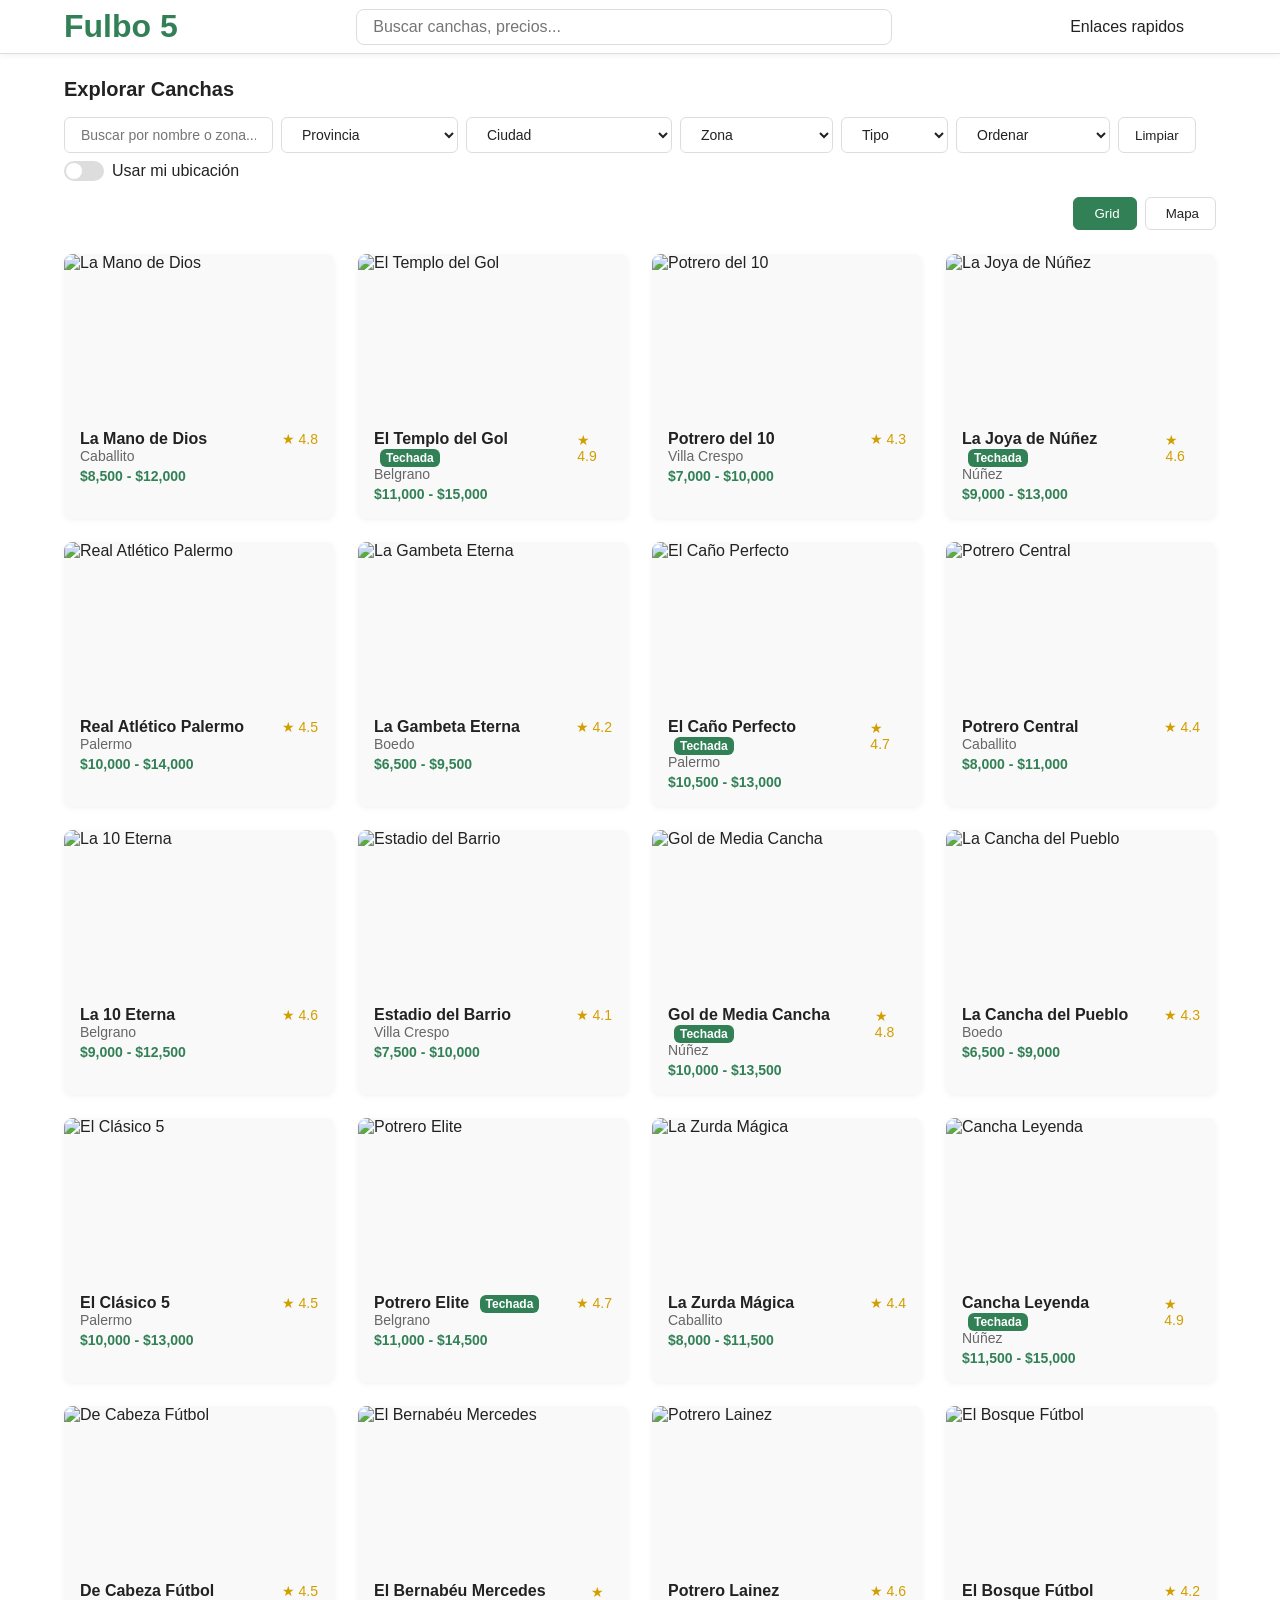
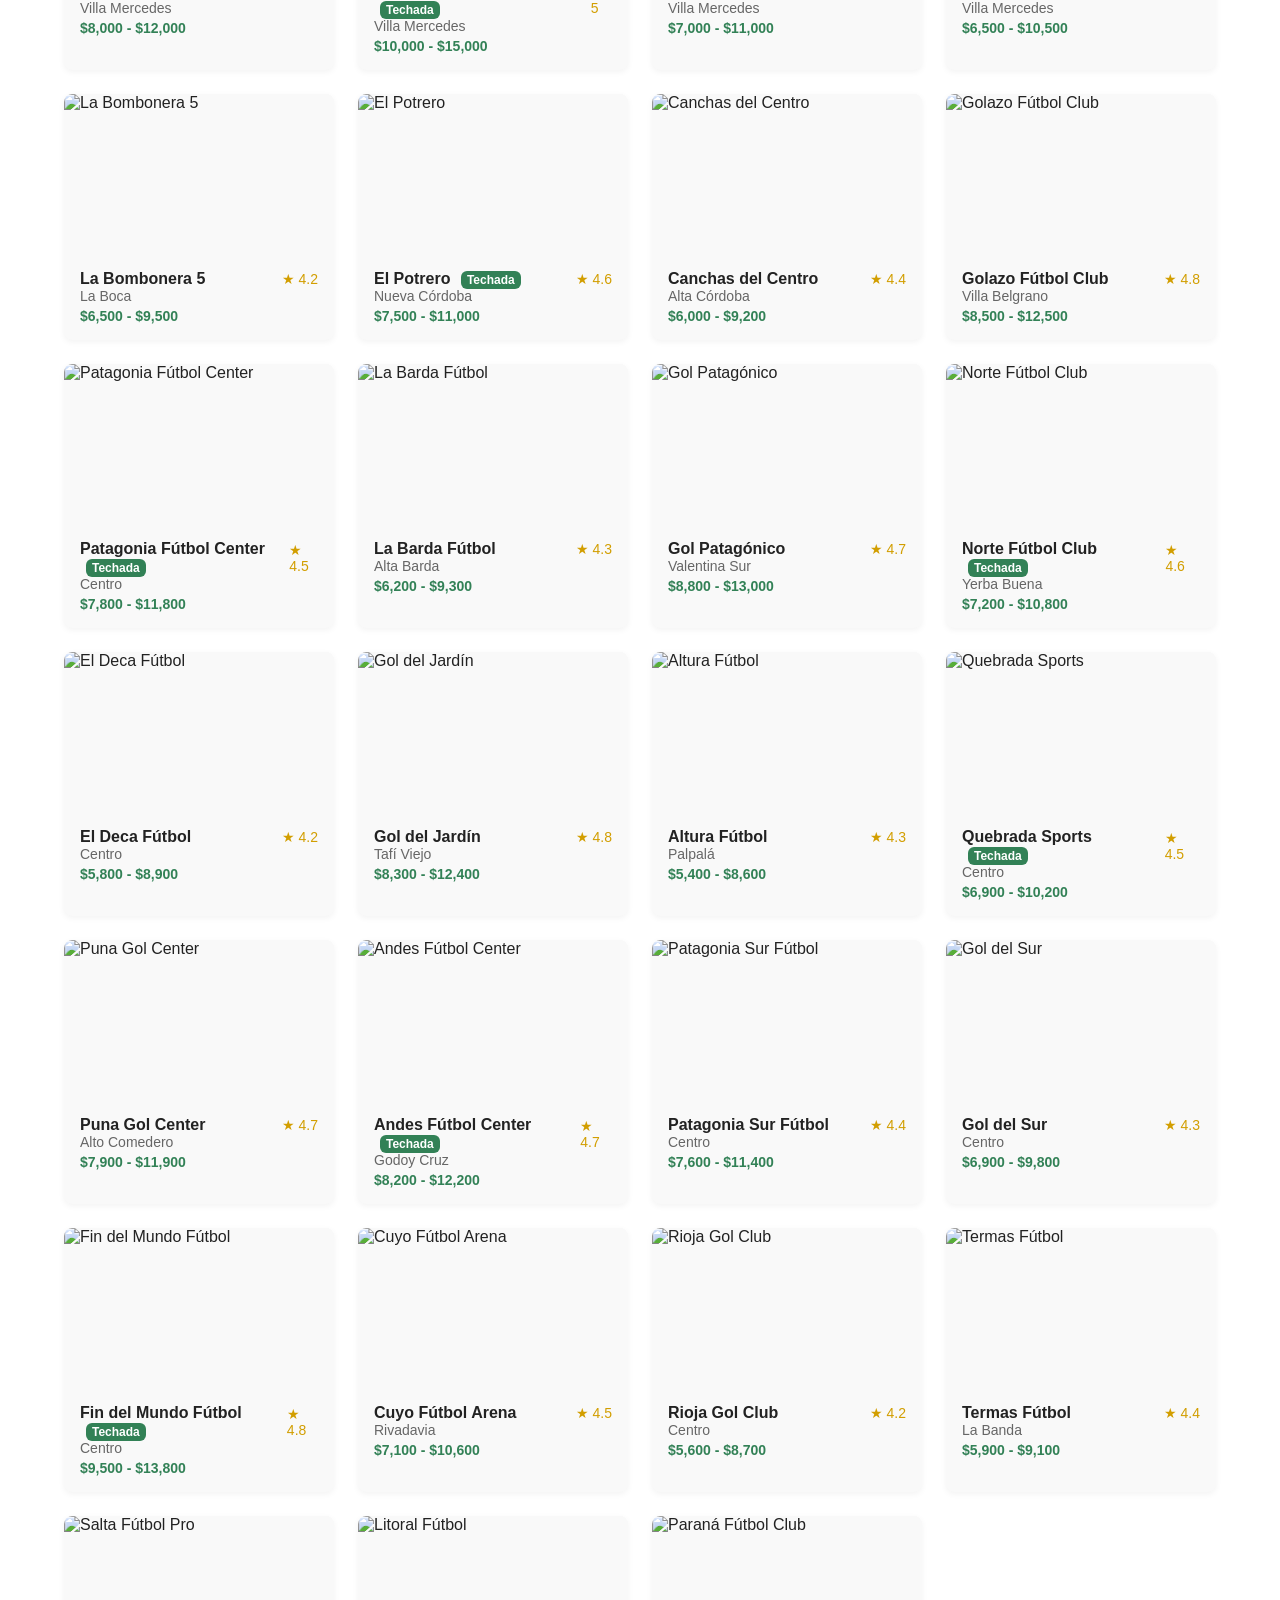
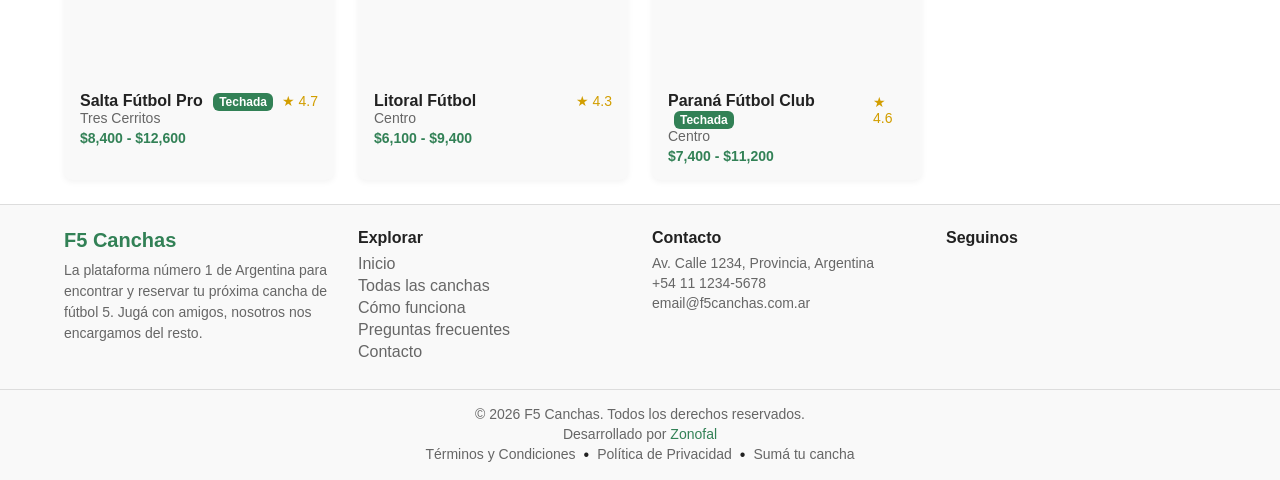
==== pages/all-fields-page.html @ e44f08dc "Add files via upload" ====
<!DOCTYPE html>
<html lang="en">
<head>
    <meta name="description" content="Fulbo 5 es un sitio dedicado a la organización de partidos de futbol 5, donde los usuarios pueden buscar canchas, reservar horarios y gestionar sus reservas de manera fácil y rápida.">
    <meta charset="UTF-8">
    <meta name="viewport" content="width=device-width, initial-scale=1.0">
    <title>Fulbo 5 - Todas las canchas</title>

    <link rel="stylesheet" href="../assets/styles/style.css">
    <link rel="stylesheet" href="../assets/styles/all-fields-page.css">

    <!-- favicon -->
    <link rel="apple-touch-icon" sizes="180x180" href="../assets/favicon/apple-touch-icon.png">
    <link rel="icon" type="image/png" sizes="32x32" href="../assets/favicon/favicon-32x32.png">
    <link rel="icon" type="image/png" sizes="16x16" href="../assets/favicon/favicon-16x16.png">
    <link rel="manifest" href="../assets/favicon/site.webmanifest"> 

    <!-- font awesome cdn link -->
    <link rel="stylesheet" href="https://cdnjs.cloudflare.com/ajax/libs/font-awesome/7.0.1/css/all.min.css" integrity="sha512-2SwdPD6INVrV/lHTZbO2nodKhrnDdJK9/kg2XD1r9uGqPo1cUbujc+IYdlYdEErWNu69gVcYgdxlmVmzTWnetw==" crossorigin="anonymous" referrerpolicy="no-referrer" />

<!-- Leaflet CSS -->
<link rel="stylesheet" href="https://unpkg.com/leaflet@1.9.4/dist/leaflet.css" />

<!-- Leaflet JS -->
<script src="https://unpkg.com/leaflet@1.9.4/dist/leaflet.js"></script>

<!-- Routing Machine CSS -->
<link rel="stylesheet" href="https://unpkg.com/leaflet-routing-machine@3.2.12/dist/leaflet-routing-machine.css" />

<!-- Routing Machine JS -->
<script src="https://unpkg.com/leaflet-routing-machine@3.2.12/dist/leaflet-routing-machine.js"></script>
</head>
<body>
  <header class="header">
    <div class="container">

        <!-- Logo -->
        <a href="../index.html" class="logo">
            <h1>Fulbo 5</h1>
        </a>

        <!-- Desktop Search -->
        <div class="search desktop-search">
            <input type="text" class="global-search" placeholder="Buscar canchas, precios...">
        </div>

        <!-- Desktop Nav -->
        <nav class="nav desktop-nav">
            <ul>

                <li class="dropdown">
                    <a href="#" class="quick-link">
                        Enlaces rapidos <i class="fas fa-chevron-down arrow"></i>
                    </a>

                    <ul class="dropdown-menu">
                        <li><a href="../index.html"> Inicio</a></li>
                        <li><a href="../pages/all-fields-page.html"> Todas las canchas</a></li>
                        <li><a href="#"> Ayuda y soporte</a></li>
                        <li><a href="#"> Términos y condiciones</a></li>
                        <li><a href="#"> Contacto</a></li>
                    </ul>
                </li>

                <li>
                    <button class="theme-toggle">
                        <i class="fas fa-moon"></i>
                    </button>
                </li>

            </ul>
        </nav>

        <!-- MOBILE  -->

        <!-- Mobile Controls -->
        <div class="controls mobile-only">
            <i class="fas fa-search" id="search-toggle"></i>

            <div class="menu-toggle" id="menu-toggle">
                <span></span>
                <span></span>
                <span></span>
            </div>
        </div>

        <!-- Mobile Search -->
        <div class="search mobile-search" id="mobile-search">
            <input type="text" class="global-search" placeholder="Buscar...">
        </div>

        <!-- Mobile Menu -->
        <nav class="mobile-nav" id="mobile-nav">
            <ul>
                <li><a href="../index.html">Inicio</a></li>
                <li><a href="../pages/all-fields-page.html">Todas las canchas</a></li>
                <li><a href="#">Ayuda y soporte</a></li>
                <li><a href="#">Términos y condiciones</a></li>
                <li><a href="#">Contacto</a></li>

                <li>
                    <button class="theme-toggle mobile-theme">
                        <i class="fas fa-moon"></i> Theme
                    </button>
                </li>
            </ul>
        </nav>

    </div>
</header>

<section class="fields-page">

    <div class="fields-page-header">
        <h3>Explorar Canchas</h3>

        <!-- SEARCH + FILTER -->
        <div class="fields-filters">

    <input type="text" id="search-input" class="global-search" placeholder="Buscar por nombre o zona...">

     <select id="filter-province">
       <option value="">Provincia</option>
     </select>

    <select id="filter-city">
        <option value="">Ciudad</option>
    </select>

    <select id="filter-zone">
        <option value="">Zona</option>
    </select>

    <select id="filter-type">
        <option value="">Tipo</option>
        <option value="techada">Techada</option>
        <option value="abierta">Abierta</option>
    </select>

    <!-- NEW SORT -->
    <select id="sort-by">
        <option value="">Ordenar</option>
        <option value="price-high">Precio ↑</option>
        <option value="price-low">Precio ↓</option>
        <option value="rating">Mejor valoradas</option>
    </select>

    <!-- CLEAR -->
    <button id="clear-filters" class="btn-clear">
        Limpiar
    </button>

    <div class="location-toggle">
    <label class="switch">
        <input type="checkbox" id="use-location-toggle">
        <span class="slider"></span>
    </label>
    <span>Usar mi ubicación</span>
     </div>
  </div>

   <div class="view-toggle">

    <button id="grid-view-btn" class="view-btn active">
        <i class="fas fa-th"></i> Grid
    </button>

    <button id="map-view-btn" class="view-btn">
        <i class="fas fa-map"></i> Mapa
    </button>

</div>
    </div>

    <!-- GRID -->
<div class="fields-page-list" id="fields-container"></div>

    <!-- MAP -->
<div id="map-container" class="map-container"></div>

<p id="no-results" class="no-results">
    No se encontraron canchas
</p>

</section>

<footer class="footer">

    <div class="footer-container">

        <!-- BRAND -->
        <div class="footer-brand">
            <a href="../index.html" class="footer-logo">F5 Canchas</a>

            <p>
                La plataforma número 1 de Argentina para encontrar y reservar tu próxima cancha de fútbol 5.
                Jugá con amigos, nosotros nos encargamos del resto.
            </p>
        </div>

        <!-- LINKS -->
        <div class="footer-links">
            <h4>Explorar</h4>
            <ul>
                <li><a href="../index.html">Inicio</a></li>
                <li><a href="#">Todas las canchas</a></li>
                <li><a href="#">Cómo funciona</a></li>
                <li><a href="#">Preguntas frecuentes</a></li>
                <li><a href="#">Contacto</a></li>
            </ul>
        </div>

        <!-- CONTACT -->
        <div class="footer-contact">
            <h4>Contacto</h4>
            <p>Av. Calle 1234, Provincia, Argentina</p>
            <p>+54 11 1234-5678</p>
            <p>email@f5canchas.com.ar</p>
        </div>

        <!-- SOCIALS -->
        <div class="footer-socials">
            <h4>Seguinos</h4>

            <div class="social-icons">
                <a href="https://www.instagram.com" target="_blank"><i class="fab fa-instagram"></i></a>
                <a href="https://www.facebook.com/" target="_blank"><i class="fab fa-facebook"></i></a>
                <a href="https://x.com/" target="_blank"><i class="fab fa-x-twitter"></i></a>
                <a href="https://web.whatsapp.com/" target="_blank"><i class="fab fa-whatsapp"></i></a>
            </div>
        </div>

    </div>

    <!-- BOTTOM -->
    <div class="footer-bottom">
    <p>© 2026 F5 Canchas. Todos los derechos reservados.</p>

    <p class="developer">
        Desarrollado por <a href="https://zonofal.com" target="_blank">Zonofal</a>
    </p>

    <div class="footer-legal">
        <a href="#">Términos y Condiciones</a>
        <span>•</span>
        <a href="#">Política de Privacidad</a>
        <span>•</span>
        <a href="#">Sumá tu cancha</a>
    </div>
</div>

</footer>

<script type="module" src="../assets/scripts/main.js"></script>
</body>
</html>
---- assets/styles/style.css ----
:root {
    --color-bg: hsl(0, 0%, 100%);
    --color-surface: hsl(0, 0%, 97.6%);
    --color-text: hsl(0, 0%, 13.3%);
    --color-text-muted: hsl(0, 0%, 40%);
    --color-text-buttons: hsl(0, 0%, 100%);
    --color-text-tags: hsl(0, 0%, 100%);

    --color-primary: hsl(147, 44.4%, 35.1%);
    --color-primary-hover: hsl(147, 44.4%, 25.1%);

    --color-border: hsl(0, 0%, 86.7%);
    --color-hover: hsl(147, 71.4%, 94.1%);

    --color-success: hsl(120, 61.2%, 40.2%);
    --color-error: hsl(354, 70.4%, 54.1%);
    --color-warning: hsl(45, 100%, 41.2%);

    --font-main: 'Segoe UI', sans-serif;

    --font-size-xs: 0.75rem;
    --font-size-sm: 0.875rem;
    --font-size-md: 1rem;
    --font-size-lg: 1.25rem;
    --font-size-xl: 1.5rem;
    --font-size-2xl: 1.875rem;
    --font-size-3xl: 2.25rem;

    --space-xs: 4px;
    --space-sm: 8px;
    --space-md: 16px;
    --space-lg: 24px;

    --border-radius-sm: 6px;
    --border-radius-md: 8px;
    --border-radius-lg: 12px;

    --shadow-sm: 0 2px 6px rgba(0,0,0,0.05);
    --shadow-md: 0 4px 10px rgba(0,0,0,0.08);
    --shadow-lg: 0 8px 20px rgba(0,0,0,0.12);

    --transition-fast: 0.2s ease;
    --transition: 0.3s ease;
}

/* DARK THEME */
[data-theme="dark"] {
    --color-bg: hsl(0, 0%, 7.1%);
    --color-surface: hsl(0, 0%, 10.2%);
    --color-text: hsl(0, 0%, 91.8%);
    --color-text-muted: hsl(0, 0%, 66.7%);
    --color-text-buttons: hsl(0, 0%, 0%);
    --color-text-tags: hsl(0, 0%, 0%);

    --color-primary: hsl(147, 70.8%, 40%);
    --color-primary-hover: hsl(147, 62.5%, 32%);

    --color-warning: hsl(45, 100%, 51.2%);

    --color-border: #2a2a2a;
    --color-hover: #1e2a24;

    --shadow-sm: 0 2px 6px rgba(0,0,0,0.3);
    --shadow-md: 0 4px 10px rgba(0,0,0,0.5);
    --shadow-lg: 0 8px 20px rgba(0,0,0,0.7);
}

/* RESET */
* {
    box-sizing: border-box;
    margin: 0;
    padding: 0;
}

html {
    scroll-behavior: smooth;
}

/* BASE */
body {
    font-family: var(--font-main);
    background: var(--color-bg);
    color: var(--color-text);
    transition: background var(--transition), color var(--transition);
}

a {
    text-decoration: none;
    color: inherit;
}

/* HEADER */
.header {
    position: sticky;
    top: 0;
    z-index: 1000;
    background: var(--color-bg);
    border-bottom: 1px solid var(--color-border);
    box-shadow: var(--shadow-sm);
}

/* LAYOUT */
.container {
    width: 90%;
    margin: auto;
    display: grid;
    grid-template-columns: auto 1fr auto;
    align-items: center;
}

/* LOGO */
.logo {
    display: inline-block;
    padding: var(--space-sm) 0;
}

.logo h1 {
    color: var(--color-primary);
}

/* CONTROLS */
.controls {
    display: none;
    gap: var(--space-md);
    font-size: var(--font-size-lg);
    cursor: pointer;
}

.controls i {
    transition: var(--transition-fast);
}

.controls i:hover {
    color: var(--color-primary);
}

/* HAMBURGER */
.menu-toggle {
    width: 25px;
    height: 18px;
    display: flex;
    flex-direction: column;
    justify-content: space-between;
    cursor: pointer;
}

.menu-toggle span {
    height: 3px;
    width: 100%;
    background: var(--color-text);
    border-radius: 3px;
    transition: var(--transition);
}

.menu-toggle.active span:nth-child(1) {
    transform: rotate(45deg) translate(5px, 5px);
}

.menu-toggle.active span:nth-child(2) {
    opacity: 0;
}

.menu-toggle.active span:nth-child(3) {
    transform: rotate(-45deg) translate(5px, -5px);
}

/* SEARCH */
.search {
    display: flex;
    justify-content: center;
}

.search input {
    width: 60%;
    padding: var(--space-sm) var(--space-md);
    border-radius: var(--border-radius-md);
    border: 1px solid var(--color-border);
    background: var(--color-bg);
    color: var(--color-text);
    font-size: var(--font-size-md);
}

/* NAV (DESKTOP) */
.nav ul {
    list-style: none;
    display: flex;
    align-items: center;
    gap: var(--space-md);
}

/* DROPDOWN */
.dropdown {
    position: relative;
}

.dropdown-menu {
    position: absolute;
    right: 0;
    top: 200%;

    min-width: 220px;
    max-width: 90vw;

    display: flex;
    flex-direction: column;

    background: var(--color-surface);
    border: 1px solid var(--color-border);
    border-radius: var(--border-radius-md);
    box-shadow: var(--shadow-md);

    opacity: 0;
    transform: translateY(10px);
    visibility: hidden;
    transition: var(--transition);
}

.dropdown:hover .dropdown-menu {
    opacity: 1;
    transform: translateY(0);
    visibility: visible;
}

.dropdown-menu li a {
    display: flex;
    align-items: center;
    gap: var(--space-sm);
    padding: var(--space-md);
    font-size: var(--font-size-sm);
}

.dropdown-menu li a:hover {
    background: var(--color-hover);
}

/* ARROW */
.arrow {
    transition: transform var(--transition);
    color: var(--color-primary);
}

.dropdown:hover .arrow {
    transform: rotate(180deg);
}

/* THEME ICON */
.theme-toggle {
    background: transparent;
    border: none;
    padding: var(--space-sm);
    border-radius: 50%;
    cursor: pointer;

    color: var(--color-text);
    font-size: var(--font-size-md);

    display: flex;
    align-items: center;
    justify-content: center;

    transition: background var(--transition-fast),
                transform var(--transition-fast),
                color var(--transition-fast);
}

.theme-toggle:hover {
    background: var(--color-hover);
    color: var(--color-primary);
}

.theme-toggle:active {
    transform: scale(0.9);
}

.theme-toggle:focus-visible {
    outline: 2px solid var(--color-primary);
    outline-offset: 2px;
}

.theme-toggle i {
    transition: transform var(--transition);
}

.theme-toggle:active i {
    transform: rotate(180deg);
}

/* VISIBILITY */
.desktop-nav,
.desktop-search {
    display: flex;
    justify-content: center;
}

.mobile-only,
.mobile-nav,
.mobile-search {
    display: none;
}

/* MOBILE */
@media (max-width: 768px) {

    .container {
        grid-template-columns: auto auto;
        grid-template-areas:
            "logo controls"
            "search search"
            "nav nav";
    }

    .controls {
        display: flex;
        justify-content: flex-end;
    }

    /* Hide desktop */
    .desktop-nav,
    .desktop-search {
        display: none;
    }

    /* Show mobile */
    .mobile-only {
        display: flex;
    }

    .mobile-search,
    .mobile-nav {
        display: block;
    }

    /* SEARCH */
    .mobile-search {
        max-height: 0;
        overflow: hidden;
        opacity: 0;
        transition: 0.3s ease;
    }

    .mobile-search.active {
        max-height: 60px;
        opacity: 1;
    }

    .mobile-search input {
        width: 100%;
    }

    /* MOBILE NAV */
    .mobile-nav {
        max-height: 0;
        overflow: hidden;
        opacity: 0;
        transition: max-height 0.4s ease, opacity 0.3s ease;
    }

    .mobile-nav.active {
        max-height: 500px;
        opacity: 1;
    }

     .mobile-nav ul {
        list-style: none; 
        display: flex;
        flex-direction: column;
        padding: var(--space-md);
        gap: var(--space-md);
        align-items: flex-end; 
    }

    .mobile-nav ul li {
        width: 100%;
        display: flex;
        justify-content: flex-end; 
    }

    .mobile-nav ul li a {
        text-align: right;
        width: 100%;
    }

    /* THEME BUTTON MOBILE */
    .mobile-nav .theme-toggle {
        /* width: 100%; */
        justify-content: flex-start;
        /* border-radius: var(--border-radius-sm); */
    }
}



/* HERO */
.hero {
    padding: var(--space-lg) 0;
    text-align: center;
    background: linear-gradient(
        to bottom,
        var(--color-bg),
        var(--color-surface)
    );
    padding: 60px 0;
    min-height: 400px;
    display: flex;
    align-items: center;
    justify-content: center;
}

.hero-content {
    width: 90%;
    margin: auto;
    max-width: 700px;
}

.hero h2 {
    font-size: 28px;
    margin-bottom: var(--space-md);
}

.hero p {
    color: var(--color-text-muted);
    margin-bottom: var(--space-lg);
}

/* BUTTON */
.btn-primary {
    display: inline-block;
    padding: var(--space-sm) var(--space-md);
    background: var(--color-primary);
    color: var(--color-text-buttons);
    border-radius: var(--border-radius-md);
    transition: var(--transition);
}

.btn-primary:hover {
    background: var(--color-primary-hover);
}

/* FEATURED SECTION  */
.featured {
    width: 90%;
    margin: var(--space-lg) auto;
}

/* HEADER */
.section-header {
    display: flex;
    justify-content: space-between;
    align-items: center;
    margin-bottom: var(--space-md);
}

.section-header h3 {
    font-size: var(--font-size-lg);
}

.see-all {
    font-size: var(--font-size-sm);
    color: var(--color-text-buttons);
    display: inline-block;
    padding: var(--space-sm) var(--space-md);
    background: var(--color-primary);
    border-radius: var(--border-radius-sm);
    cursor: pointer;
    transition: var(--transition);
    
}

.see-all:hover {
    background: var(--color-primary-hover);
    
}

/* CARDS */
.cards {
    display: grid;
    grid-template-columns: repeat(3, 1fr);
    gap: var(--space-md);
}

/* CARD */
.card {
    display: block;
    background: var(--color-surface);
    border-radius: var(--border-radius-md);
    overflow: hidden;
    box-shadow: var(--shadow-sm);
    transition: transform var(--transition), box-shadow var(--transition);
}

.card:hover {
    transform: translateY(-5px);
    box-shadow: var(--shadow-md);
}

.card-image {
    position: relative;
    height: 140px;
    overflow: hidden;
    border-radius: var(--border-radius-md);
}

/* IMAGE */
.card-image img {
    width: 100%;
    height: 100%;
    object-fit: cover;
    display: block;
}

/* TAG */
.tag-main-cards {
    position: absolute;
    top: var(--space-sm);
    left: var(--space-sm);

    background: var(--color-primary);
    color: var(--color-text-tags);

    padding: 4px 8px;
    font-size: var(--font-size-xs);
    border-radius: var(--border-radius-sm);

    box-shadow: var(--shadow-sm);
}

/* BODY */
.card-body {
    padding: var(--space-md);
}

.card-body h4 {
    margin-bottom: var(--space-xs);
}

.location {
    font-size: var(--font-size-sm);
    color: var(--color-text-muted);
}

/* FOOTER */
.card-footer {
    display: flex;
    justify-content: space-between;
    margin-top: var(--space-sm);
    font-size: var(--font-size-sm);
}

.price {
    color: var(--color-primary);
    font-weight: bold;
}

.rating {
    color: var(--color-warning);
}

/* TAG (small-cards) */
.card-image {
    position: relative;
}

.tag-main-cards {
    position: absolute;
    top: var(--space-sm);
    left: var(--space-sm);

    background: var(--color-primary);
    color: var(--color-text-tags);

    padding: 4px 8px;
    font-size: var(--font-size-xs);
    border-radius: var(--border-radius-sm);

    box-shadow: var(--shadow-sm);
}

/* MOBILE */
@media (max-width: 768px) {

    .hero h2 {
        font-size: 22px;
    }

    .cards {
        grid-template-columns: 1fr;
    }

    .see-all {
        padding: var(--space-xs) var(--space-sm);
        font-size: var(--font-size-xs);
    }

}



/* ALL FIELDS */
.all-fields {
    width: 90%;
    margin: var(--space-lg) auto;
}

/* LIST */
.fields-list {
    display: grid;
    grid-template-columns: repeat(2, 1fr);
    gap: var(--space-md);
}

@media (max-width: 1024px) {
    .fields-list {
        grid-template-columns: repeat(2, 1fr);
    }
}

@media (max-width: 768px) {
    .fields-list {
        grid-template-columns: 1fr;
    }
}

/* CARD */
.field-card {
    display: flex;
    gap: var(--space-md);
    background: var(--color-surface);
    border-radius: var(--border-radius-md);
    overflow: hidden;
    box-shadow: var(--shadow-sm);
    transition: transform var(--transition), box-shadow var(--transition);
}

.field-card:hover {
    transform: translateY(-4px);
    box-shadow: var(--shadow-md);
}

/* IMAGE CONTAINER */
.field-image {
    width: 180px;
    min-height: 140px;
    overflow: hidden;
    border-radius: var(--border-radius-md);
    flex-shrink: 0; 
}

/* IMAGE */
.field-image img {
    width: 100%;
    height: 100%;
    object-fit: cover;
    display: block;
}

/* CONTENT */
.field-content {
    flex: 1;
    padding: var(--space-md);
}

/* TOP */
.field-top {
    display: flex;
    justify-content: space-between;
    align-items: center;
}

.field-top h4 {
    margin: 0;
}

/* TEXT */
.location {
    font-size: var(--font-size-sm);
    color: var(--color-text-muted);
}

.price {
    margin-top: var(--space-xs);
    font-weight: bold;
    color: var(--color-primary);
}

.schedule {
    font-size: var(--font-size-sm);
    color: var(--color-text-muted);
}

/* FEATURES */
.features {
    margin-top: var(--space-sm);
    display: flex;
    flex-wrap: wrap;
    gap: var(--space-xs);
    align-items: center;
}

.features span {
    background: var(--color-hover);
    padding: 4px 8px;
    border-radius: var(--border-radius-sm);
    font-size: var(--font-size-sm);
}

/* RATING */
.rating {
    font-size: var(--font-size-sm);
    color: var(--color-warning);
}

/* SEE MORE BUTTON  */
.see-more-wrapper {
    text-align: center;
    margin-top: var(--space-lg);
}

.btn-secondary {
    display: inline-block;
    padding: var(--space-sm) var(--space-md);
    border: 1px solid var(--color-border);
    border-radius: var(--border-radius-md);
    transition: var(--transition);
    background-color: var(--color-primary);
    color: var(--color-text-buttons);
}

.btn-secondary:hover {
    background: var(--color-primary-hover);
}

.tag {
    background: var(--color-primary);
    color: var(--color-text-tags);
    font-size: var(--font-size-xs);
    padding: 2px 6px;
    border-radius: var(--border-radius-sm);
    margin-left: var(--space-xs);
}

/* MOBILE  */
@media (max-width: 768px) {

    .field-card {
        flex-direction: column;
    }

    .field-image {
        width: 100%;
        height: 150px;
    }

}



/* FOOTER */
.footer {
    background: var(--color-surface);
    border-top: 1px solid var(--color-border);
    margin-top: var(--space-lg);
}

/* LAYOUT */
.footer-container {
    width: 90%;
    margin: auto;
    padding: var(--space-lg) 0;

    display: grid;
    grid-template-columns: repeat(4, 1fr);
    gap: var(--space-lg);
}

/* BRAND */
.footer-logo {
    font-size: var(--font-size-lg);
    font-weight: bold;
    color: var(--color-primary);
    display: inline-block;
    margin-bottom: var(--space-sm);
}

.footer-brand p {
    font-size: var(--font-size-sm);
    color: var(--color-text-muted);
    line-height: 1.5;
}

/* TITLES */
.footer h4 {
    margin-bottom: var(--space-sm);
}

/* LINKS */
.footer-links ul {
    list-style: none;
}

.footer-links li {
    margin-bottom: var(--space-xs);
}

.footer-links a {
    color: var(--color-text-muted);
    transition: var(--transition-fast);
}

.footer-links a:hover {
    color: var(--color-primary);
}

/* CONTACT */
.footer-contact p {
    font-size: var(--font-size-sm);
    color: var(--color-text-muted);
    margin-bottom: var(--space-xs);
}

/* SOCIALS */
.social-icons {
    display: flex;
    gap: var(--space-md);
    font-size: var(--font-size-lg);
}

.social-icons a {
    color: var(--color-text-muted);
    transition: var(--transition-fast);
}

.social-icons a:hover {
    color: var(--color-primary);
    transform: scale(1.2);
}

/* BOTTOM */
.footer-bottom {
    border-top: 1px solid var(--color-border);
    padding: var(--space-md);
    text-align: center;
}

.footer-bottom p {
    font-size: var(--font-size-sm);
    color: var(--color-text-muted);
    margin-bottom: var(--space-xs);
}

.footer-legal {
    display: flex;
    justify-content: center;
    gap: var(--space-sm);
    flex-wrap: wrap;
}

.footer-legal a {
    font-size: var(--font-size-sm);
    color: var(--color-text-muted);
    transition: var(--transition-fast);
}

.footer-legal a:hover {
    color: var(--color-primary);
}

.developer {
    font-size: var(--font-size-sm);
    color: var(--color-text-muted);
}

.developer a {
    color: var(--color-primary);
    font-weight: 500;
}

.developer a:hover {
    text-decoration: underline;
}

/* MOBILE  */
@media (max-width: 768px) {

    .footer-container {
        grid-template-columns: 1fr;
        text-align: center;
    }

    .social-icons {
        justify-content: center;
    }
}
---- assets/styles/all-fields-page.css ----
/* FIELDS PAGE */

.fields-page {
    width: 90%;
    margin: var(--space-lg) auto;
}

/* HEADER */
.fields-page-header {
    display: flex;
    flex-direction: column;
    gap: var(--space-md);
    margin-bottom: var(--space-lg);
}

.fields-page-header h3 {
    font-size: var(--font-size-lg);
}

/* FILTERS */
.fields-filters {
    display: flex;
    gap: var(--space-sm);
    flex-wrap: wrap;
}

.fields-filters input,
.fields-filters select {
    padding: var(--space-sm) var(--space-md);
    border-radius: var(--border-radius-sm);
    border: 1px solid var(--color-border);
    background: var(--color-bg);
    color: var(--color-text);
    font-size: var(--font-size-sm);
    transition: var(--transition-fast);
}

.fields-filters input:focus,
.fields-filters select:focus {
    outline: none;
    border-color: var(--color-primary);
}

/* CLEAR BUTTON */
.btn-clear {
    padding: var(--space-sm) var(--space-md);
    border: 1px solid var(--color-border);
    background: transparent;
    border-radius: var(--border-radius-sm);
    cursor: pointer;
    transition: var(--transition-fast);
    color: var(--color-text);
}

.btn-clear:hover {
    background: var(--color-hover);
    color: var(--color-primary);
}

/* GRID  */
.fields-page-list {
    display: grid;
    grid-template-columns: repeat(4, 1fr);
    gap: var(--space-lg);
    transition: all var(--transition);
}

/* CARD */
.fields-page-card {
    display: block;
    border-radius: var(--border-radius-md);
    overflow: hidden;
    background: var(--color-surface);
    box-shadow: var(--shadow-sm);

    
    transition:
        transform var(--transition-fast),
        box-shadow var(--transition-fast),
        opacity var(--transition),
        scale var(--transition),
        filter var(--transition);

    opacity: 1;
    scale: 1;
}

/* Hover */
.fields-page-card:hover {
    transform: translateY(-5px) scale(1.02);
    box-shadow: var(--shadow-md);
}

/* HIDDEN STATE */
.fields-page-card.hidden {
    opacity: 0;
    scale: 0.9;
    transform: translateY(10px);
    pointer-events: none;
    position: absolute;
}

/* FADE-IN ANIMATION */
.fields-page-card.show {
    animation: fadeInCard 0.4s ease;
}

@keyframes fadeInCard {
    from {
        opacity: 0;
        transform: translateY(10px);
        scale: 0.95;
    }
    to {
        opacity: 1;
        transform: translateY(0);
        scale: 1;
    }
}

/* IMAGE */
.field-image {
    width: 100%;
    height: 160px;
    overflow: hidden;
}

.field-image img {
    width: 100%;
    height: 100%;
    object-fit: cover;

    transition: transform var(--transition);
}

.fields-page-card:hover .field-image img {
    transform: scale(1.05);
}

/* CONTENT */
.field-content {
    padding: var(--space-md);
}

.field-top {
    display: flex;
    justify-content: space-between;
    align-items: center;
    gap: var(--space-sm);
}

.field-top h4 {
    font-size: var(--font-size-md);
}

.rating {
    font-size: var(--font-size-sm);
    color: var(--color-warning);
}

.location {
    font-size: var(--font-size-sm);
    color: var(--color-text-muted);
}

.price {
    font-size: var(--font-size-sm);
    font-weight: 600;
}

/* TAG */
.tag {
    background: var(--color-primary);
    color: var(--color-text-tags);
    font-size: var(--font-size-xs);
    padding: 2px 6px;
    border-radius: var(--border-radius-sm);
    margin-left: 6px;
}

/* NO RESULTS */
.no-results {
    display: none;
    text-align: center;
    margin-top: var(--space-lg);
    color: var(--color-text-muted);
    font-size: var(--font-size-md);
    padding: 10rem 10rem;
}

.no-results.active {
    display: block;
}



/* Tablets */
@media (max-width: 1024px) {
    .fields-page-list {
        grid-template-columns: repeat(3, 1fr);
    }
}

/* Small tablets */
@media (max-width: 768px) {
    .fields-page-list {
        grid-template-columns: repeat(2, 1fr);
    }

    .fields-filters {
        flex-direction: column;
    }

    .fields-filters input,
    .fields-filters select,
    .btn-clear {
        width: 100%;
    }
}

/* Mobile */
@media (max-width: 480px) {
    .fields-page-list {
        grid-template-columns: 1fr;
    }
}


/* VIEW TOGGLE */
.view-toggle {
    display: flex;
    justify-content: flex-end;
    gap: var(--space-sm);
}

.view-btn {
    display: flex;
    align-items: center;
    gap: var(--space-xs);

    padding: var(--space-sm) var(--space-md);

    border: 1px solid var(--color-border);
    background: var(--color-bg);
    color: var(--color-text);

    border-radius: var(--border-radius-sm);
    cursor: pointer;

    transition: var(--transition-fast);
}

.view-btn:hover {
    background: var(--color-hover);
}

.view-btn.active {
    background: var(--color-primary);
    color: var(--color-text-buttons);
    border-color: var(--color-primary);
}

/* MAP */
.map-container {
    width: 100%;
    height: 400px;
    border-radius: var(--border-radius-md);
    overflow: hidden;
    margin-bottom: var(--space-lg);

    display: none; 
    background: var(--color-surface);
}

.map-container {
    height: 450px;
    border-radius: var(--border-radius-md);
    overflow: hidden;
    box-shadow: var(--shadow-sm);
}

/* When active */
.map-container.active {
    display: block;
}

/* GRID HIDE WHEN MAP */
.fields-page-list.hide {
    display: none;
}


/* LOCATION TOGGLE */
.location-toggle {
    display: flex;
    align-items: center;
    gap: var(--space-sm);
}

/* Switch */
.switch {
    position: relative;
    width: 40px;
    height: 20px;
}

.switch input {
    display: none;
}

.slider {
    position: absolute;
    inset: 0;
    background: var(--color-border);
    border-radius: 20px;
    cursor: pointer;
    transition: var(--transition);
}

.slider::before {
    content: "";
    position: absolute;
    width: 16px;
    height: 16px;
    left: 2px;
    top: 2px;
    background: var(--color-bg);
    border-radius: 50%;
    transition: var(--transition);
}

.switch input:checked + .slider {
    background: var(--color-primary);
}

.switch input:checked + .slider::before {
    transform: translateX(20px);
}
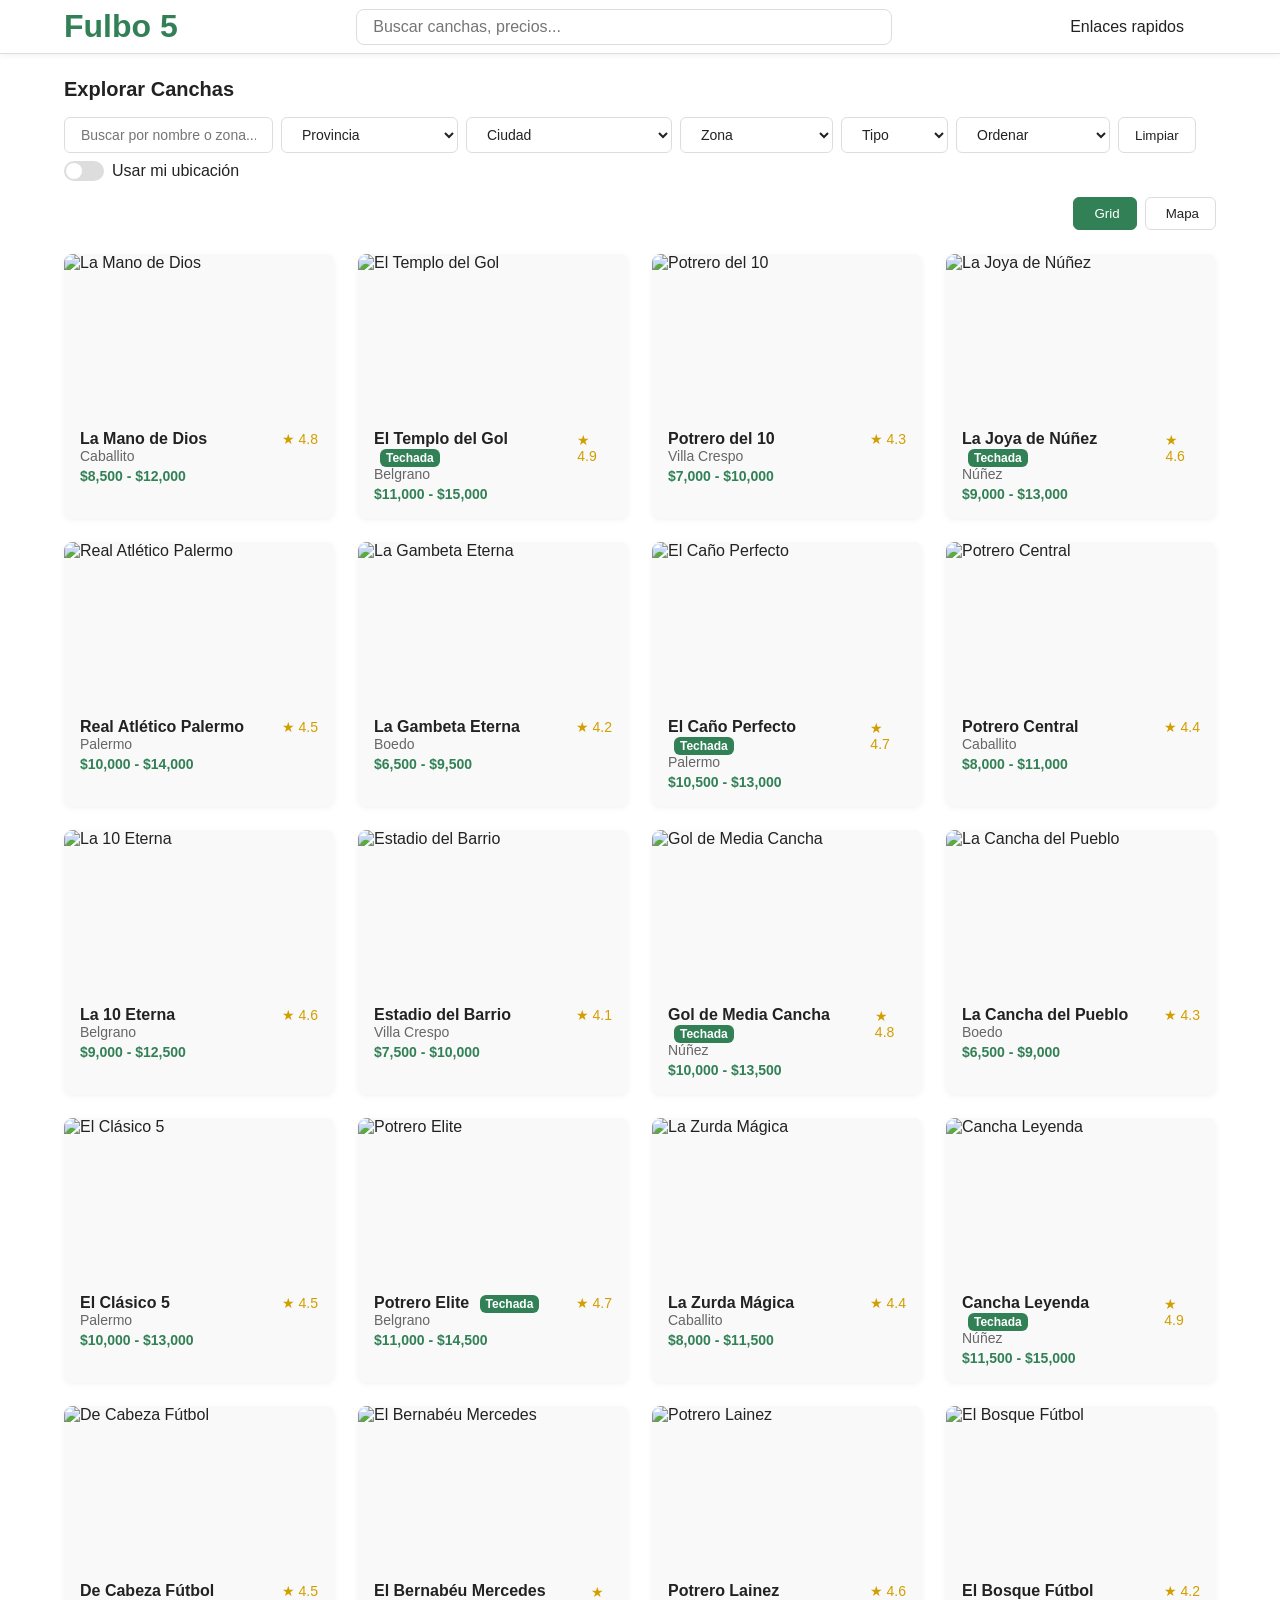
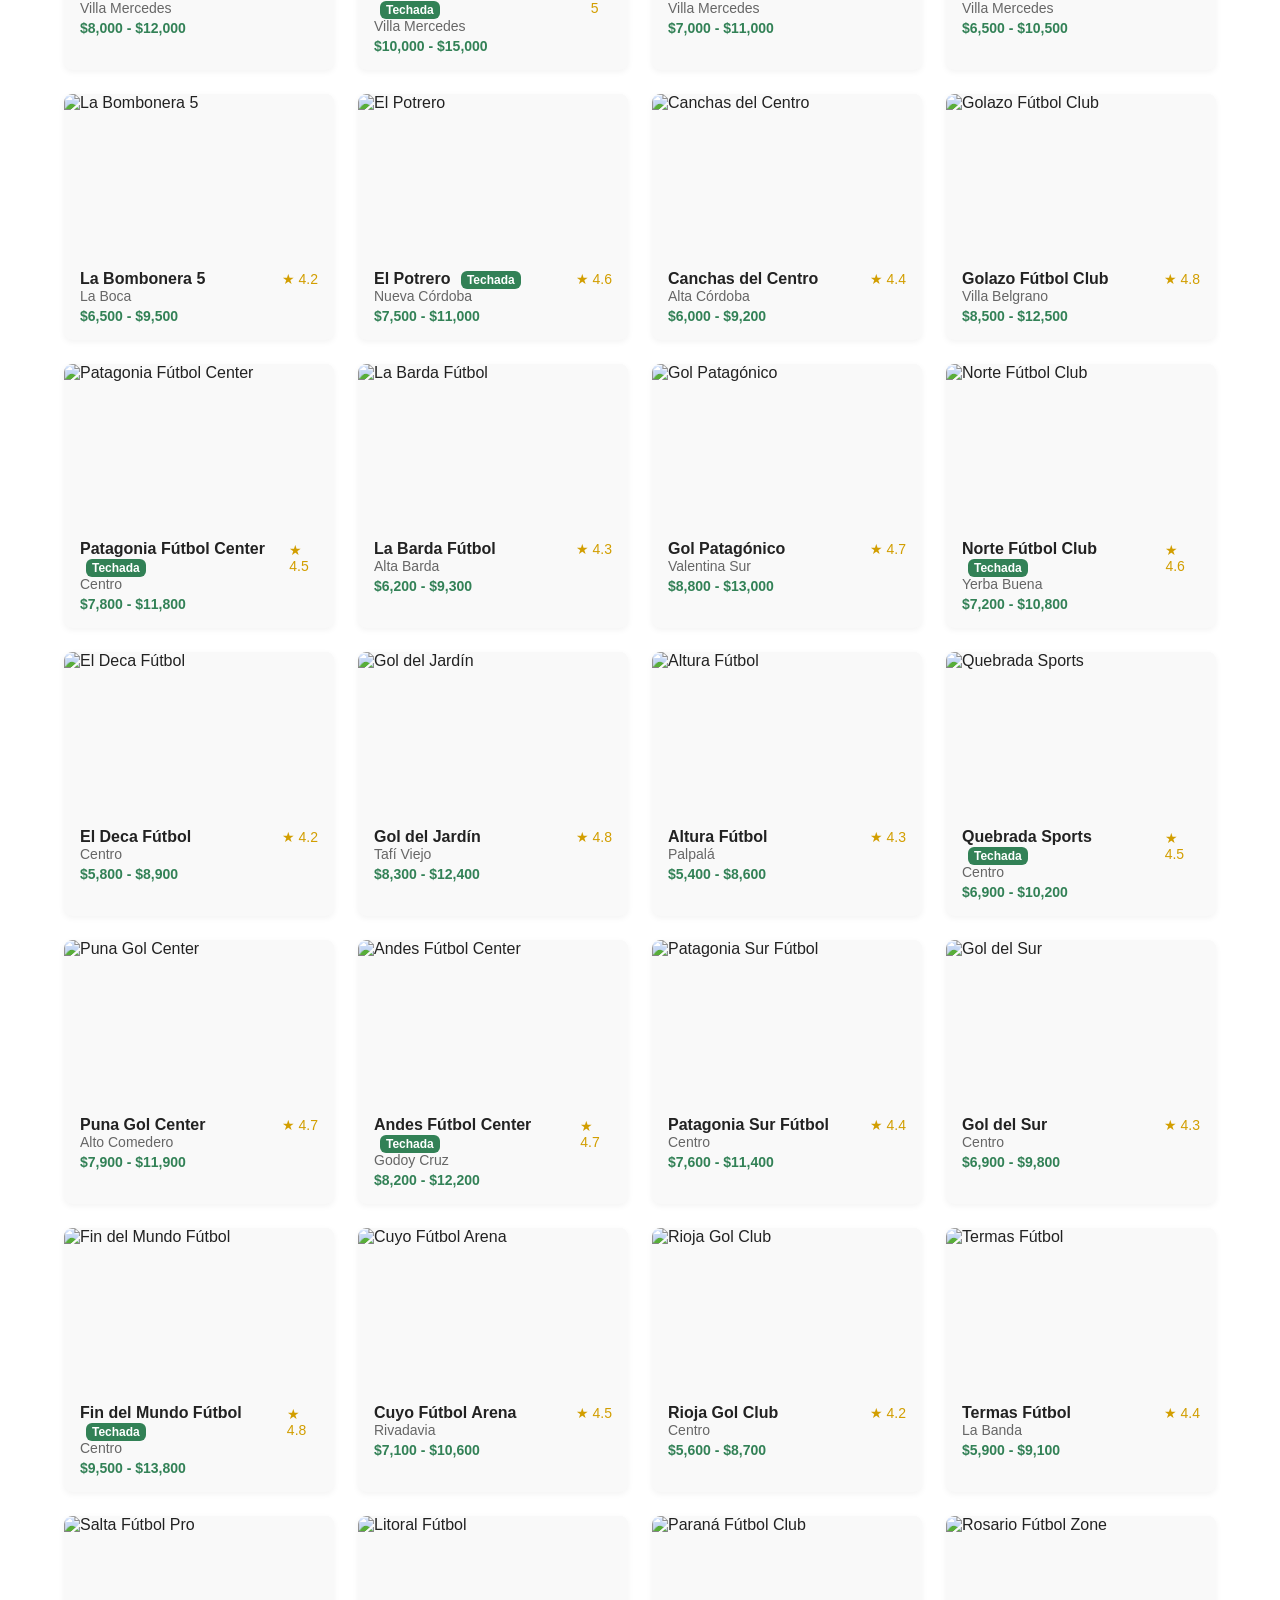
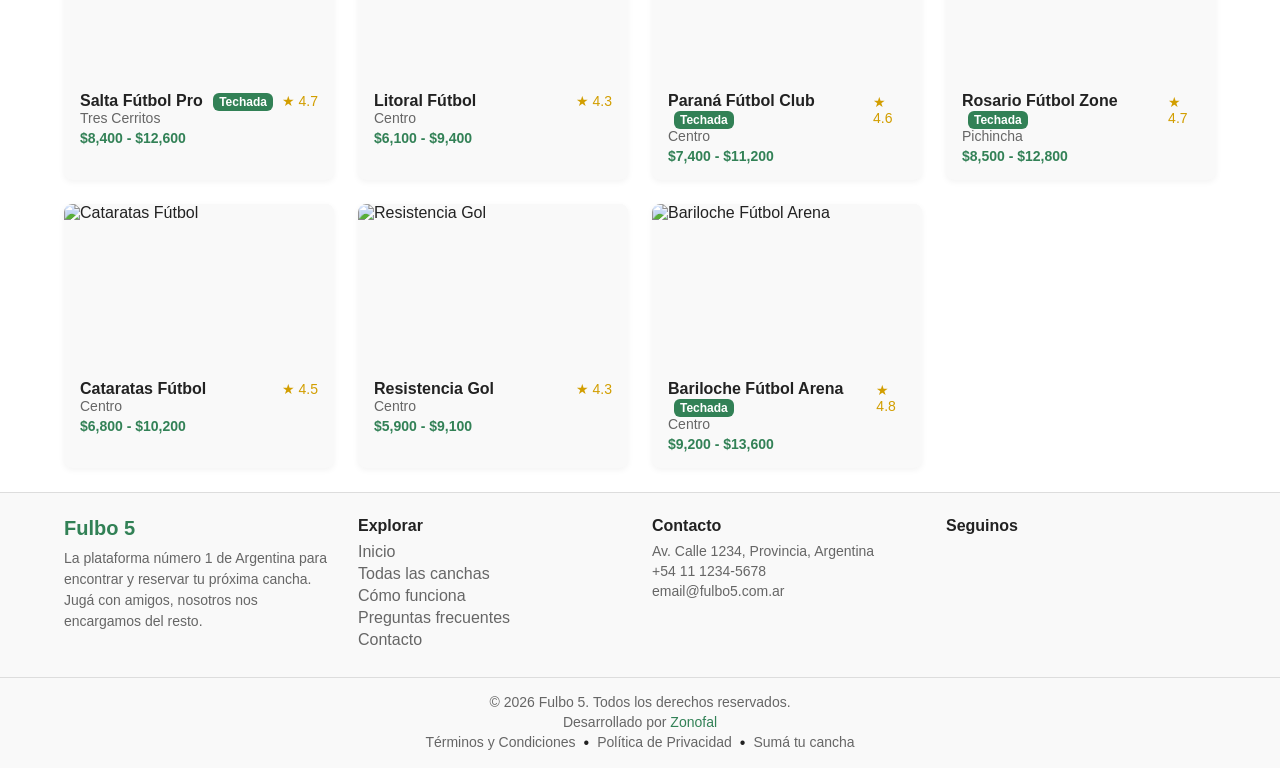
==== commit 835caca1: "Add files via upload" ====
--- a/pages/all-fields-page.html
+++ b/pages/all-fields-page.html
@@ -190,10 +190,10 @@
 
         <!-- BRAND -->
         <div class="footer-brand">
-            <a href="../index.html" class="footer-logo">F5 Canchas</a>
+            <a href="../index.html" class="footer-logo">Fulbo 5</a>
 
             <p>
-                La plataforma número 1 de Argentina para encontrar y reservar tu próxima cancha de fútbol 5.
+                La plataforma número 1 de Argentina para encontrar y reservar tu próxima cancha.
                 Jugá con amigos, nosotros nos encargamos del resto.
             </p>
         </div>
@@ -215,7 +215,7 @@
             <h4>Contacto</h4>
             <p>Av. Calle 1234, Provincia, Argentina</p>
             <p>+54 11 1234-5678</p>
-            <p>email@f5canchas.com.ar</p>
+            <p>email@fulbo5.com.ar</p>
         </div>
 
         <!-- SOCIALS -->
@@ -234,7 +234,7 @@
 
     <!-- BOTTOM -->
     <div class="footer-bottom">
-    <p>© 2026 F5 Canchas. Todos los derechos reservados.</p>
+    <p>© 2026 Fulbo 5. Todos los derechos reservados.</p>
 
     <p class="developer">
         Desarrollado por <a href="https://zonofal.com" target="_blank">Zonofal</a>
--- a/assets/styles/style.css
+++ b/assets/styles/style.css
@@ -413,7 +413,7 @@
 }
 
 .hero h2 {
-    font-size: 28px;
+    font-size: var(--font-size-3xl);
     margin-bottom: var(--space-md);
 }
 
@@ -579,7 +579,7 @@
 @media (max-width: 768px) {
 
     .hero h2 {
-        font-size: 22px;
+        font-size: var(--font-size-2xl);
     }
 
     .cards {
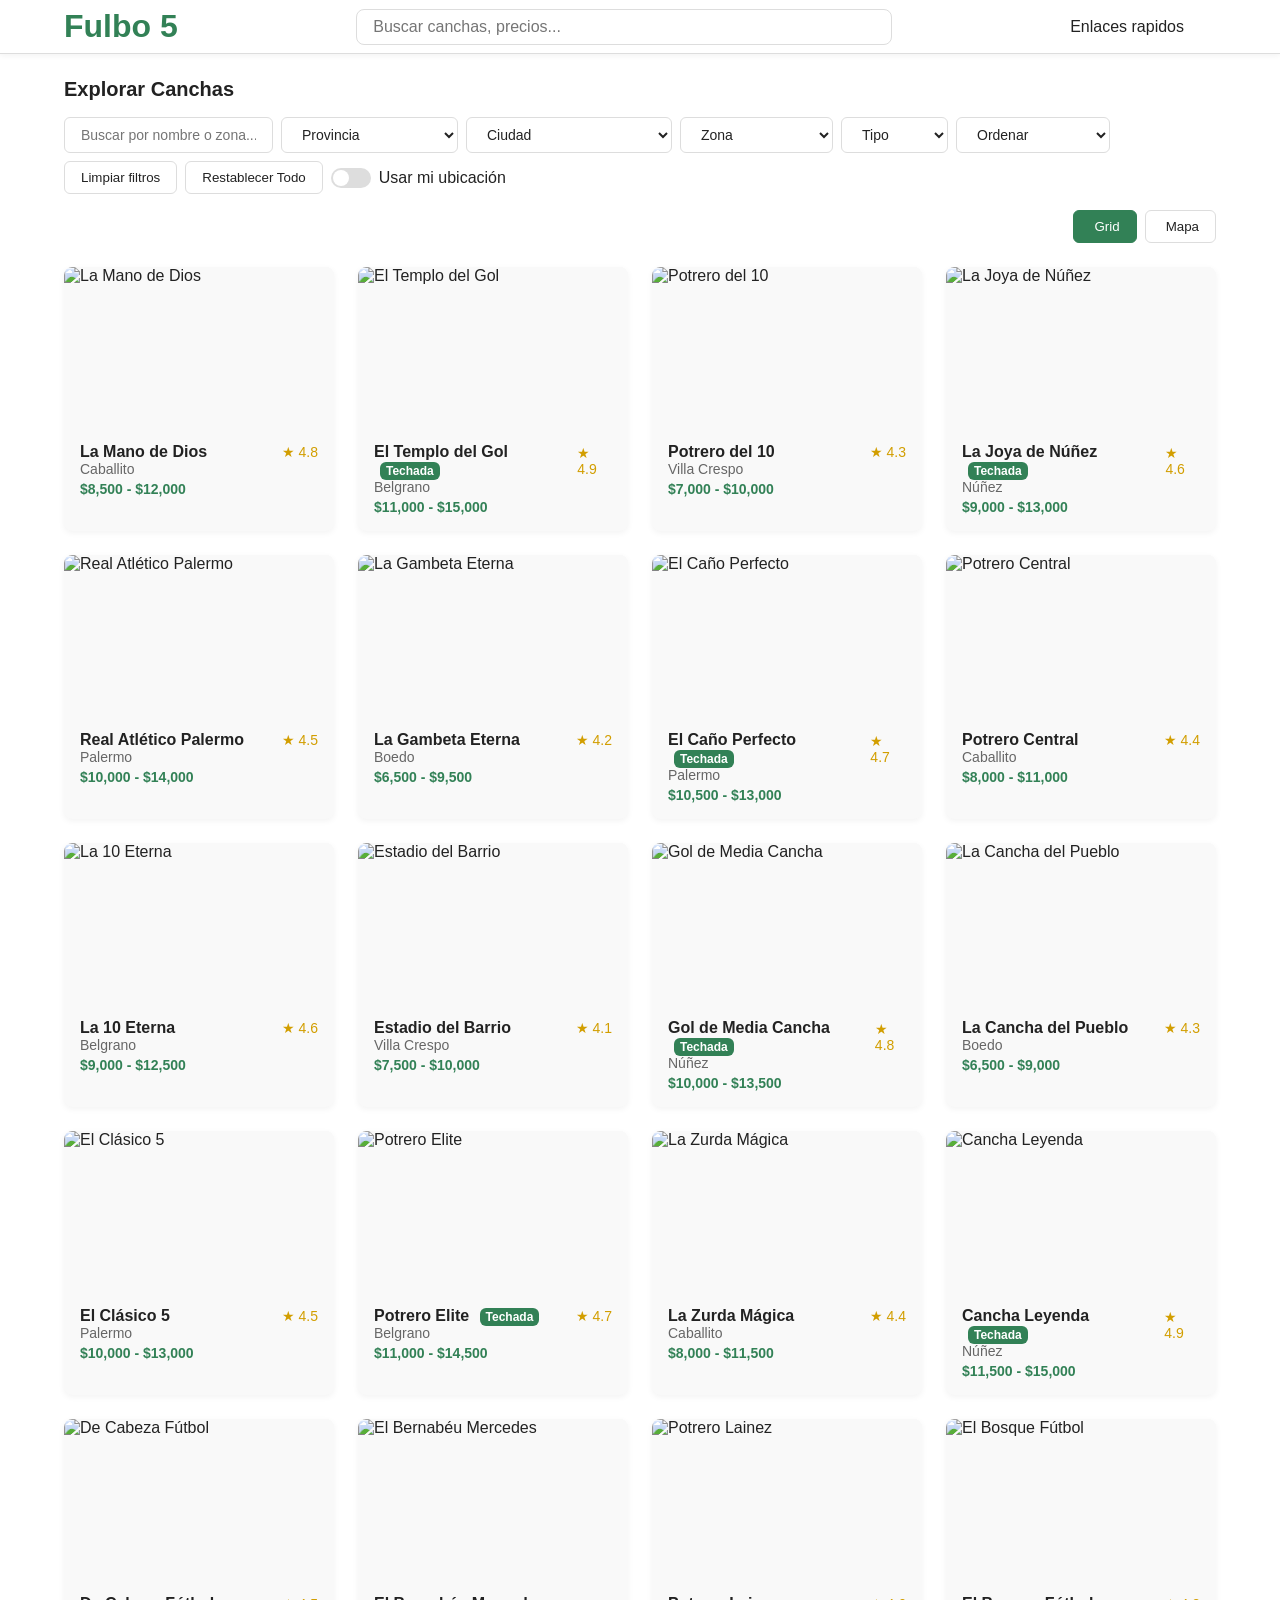
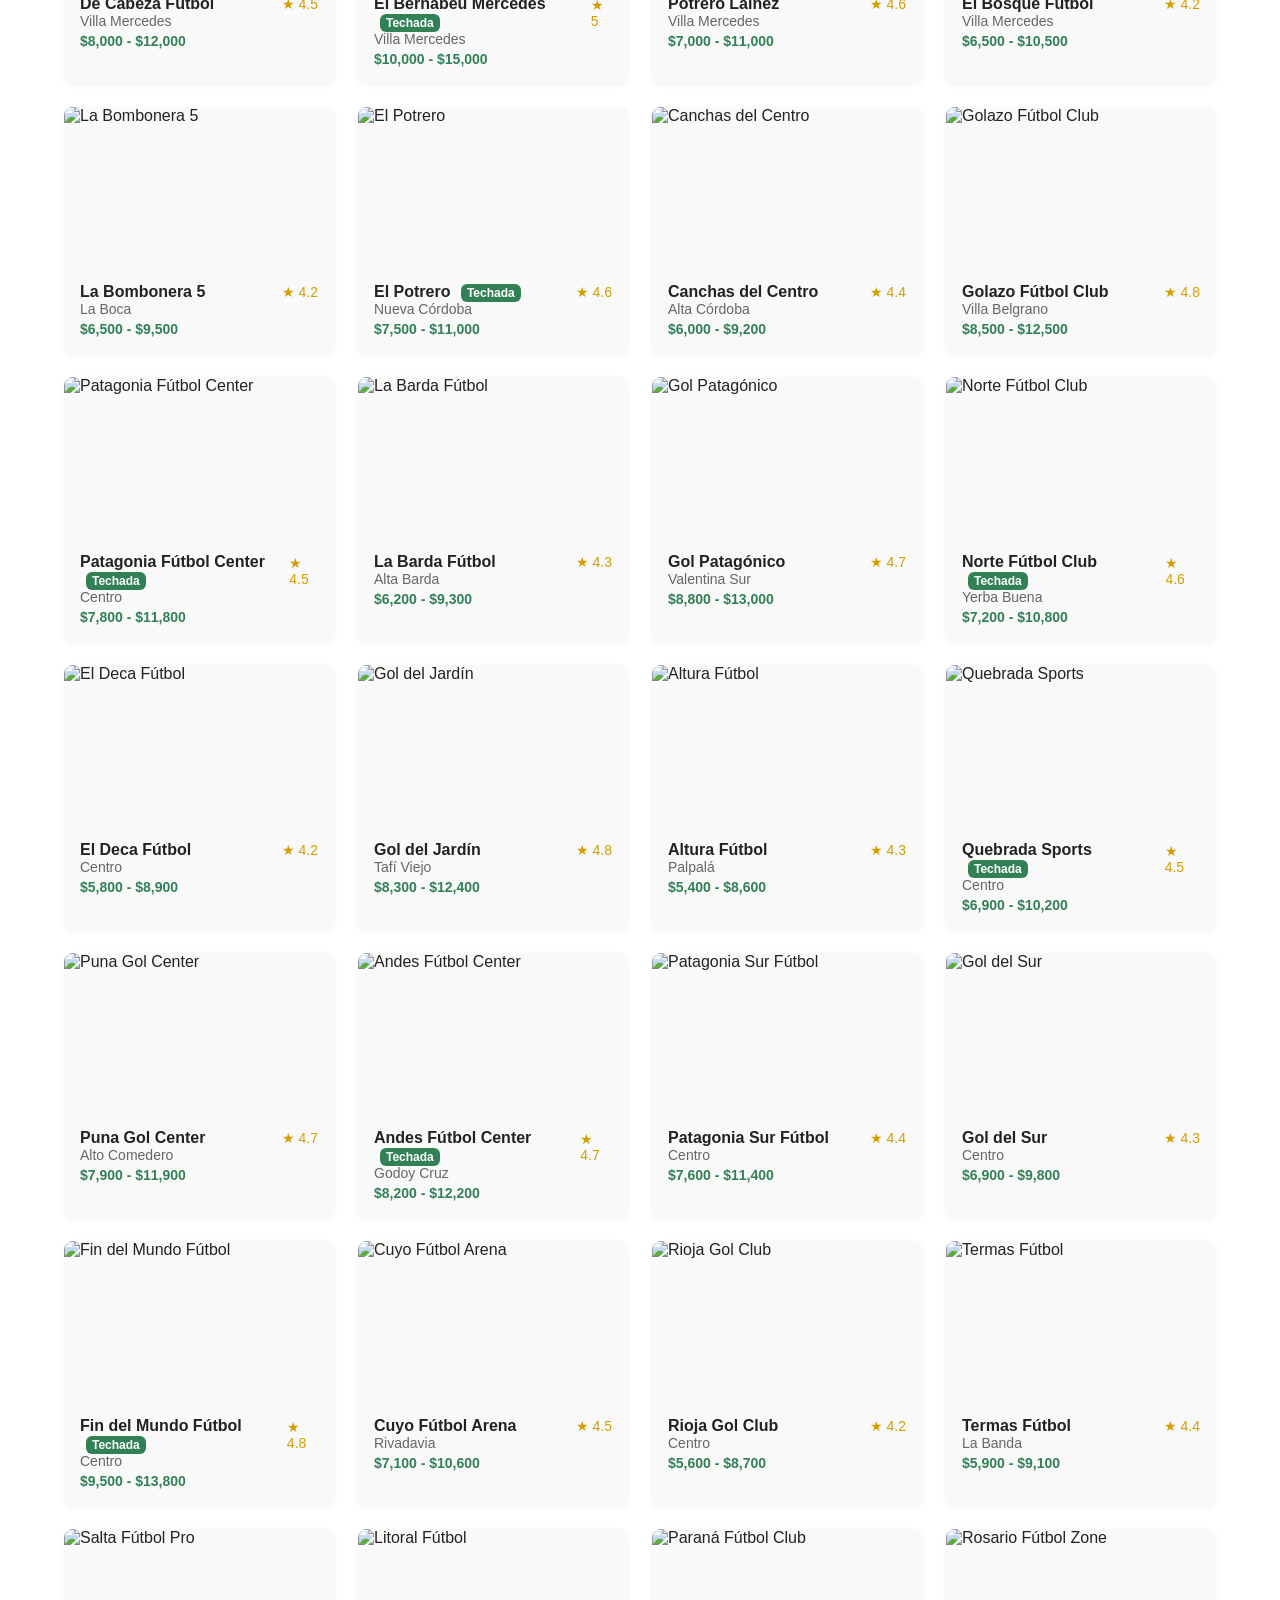
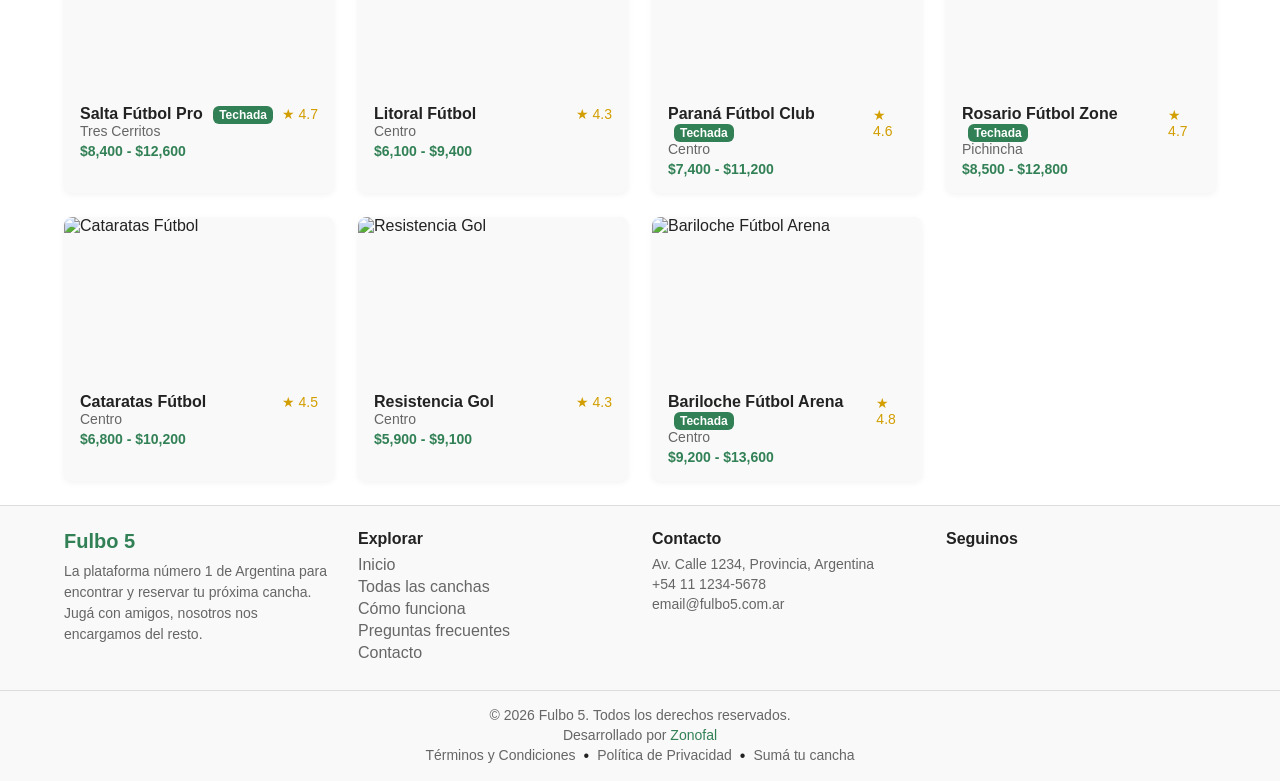
==== commit 233af9b6: "Add files via upload" ====
--- a/pages/all-fields-page.html
+++ b/pages/all-fields-page.html
@@ -1,5 +1,5 @@
 <!DOCTYPE html>
-<html lang="en">
+<html lang="es">
 <head>
     <meta name="description" content="Fulbo 5 es un sitio dedicado a la organización de partidos de futbol 5, donde los usuarios pueden buscar canchas, reservar horarios y gestionar sus reservas de manera fácil y rápida.">
     <meta charset="UTF-8">
@@ -140,15 +140,22 @@
     <!-- NEW SORT -->
     <select id="sort-by">
         <option value="">Ordenar</option>
-        <option value="price-high">Precio ↑</option>
-        <option value="price-low">Precio ↓</option>
+        <option value="price-low">Menor precio</option>
+        <option value="price-high">Mayor precio</option>
         <option value="rating">Mejor valoradas</option>
     </select>
 
     <!-- CLEAR -->
     <button id="clear-filters" class="btn-clear">
-        Limpiar
-    </button>
+        Limpiar filtros
+    </button>
+
+    <!-- RESET ALL -->
+     <button id="reset-all" class="btn-reset-all">
+        Restablecer Todo
+    </button>
+
+
 
     <div class="location-toggle">
     <label class="switch">
--- a/assets/styles/all-fields-page.css
+++ b/assets/styles/all-fields-page.css
@@ -53,6 +53,24 @@
 }
 
 .btn-clear:hover {
+    background: var(--color-hover);
+    color: var(--color-primary);
+}
+
+/* RESET ALL */
+.btn-reset-all,
+#reset-all {
+    padding: var(--space-sm) var(--space-md);
+    border: 1px solid var(--color-border);
+    background: transparent;
+    border-radius: var(--border-radius-sm);
+    cursor: pointer;
+    transition: var(--transition-fast);
+    color: var(--color-text);
+}
+
+.btn-reset-all:hover,
+#reset-all:hover {
     background: var(--color-hover);
     color: var(--color-primary);
 }
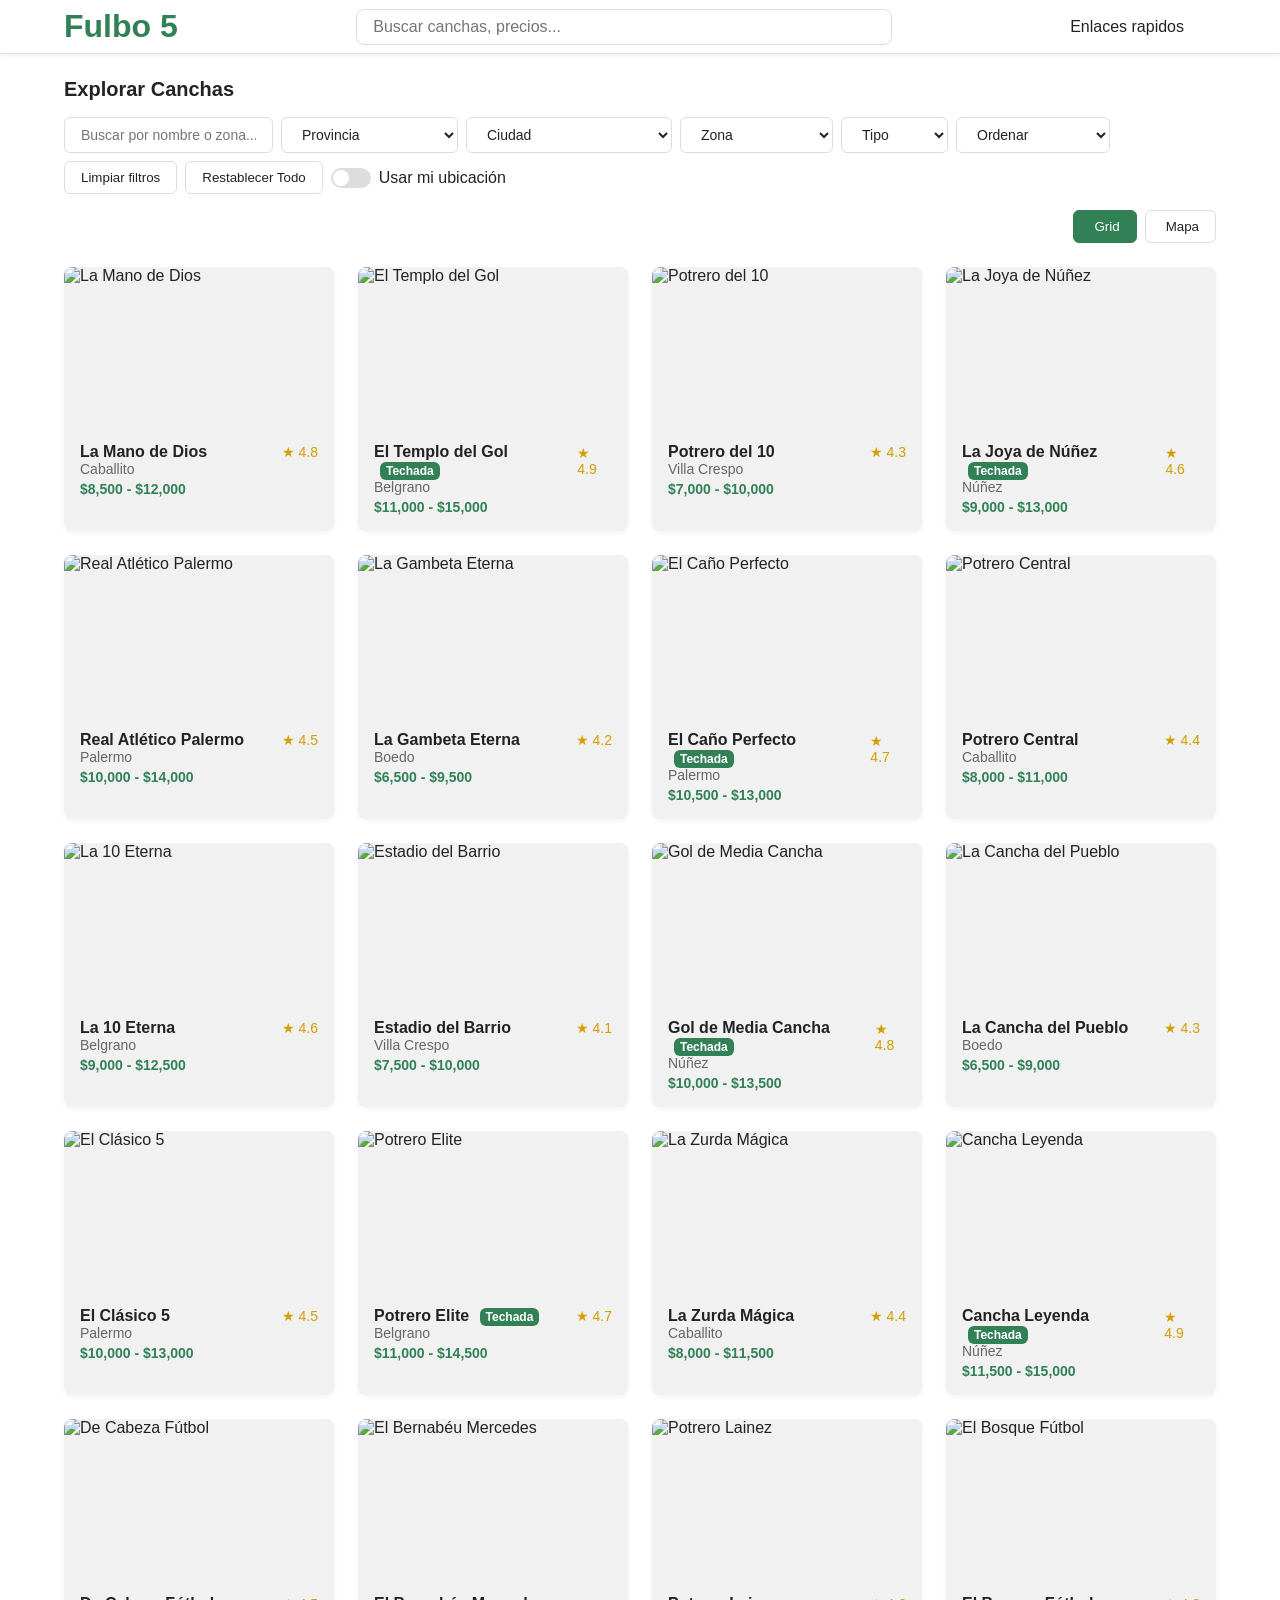
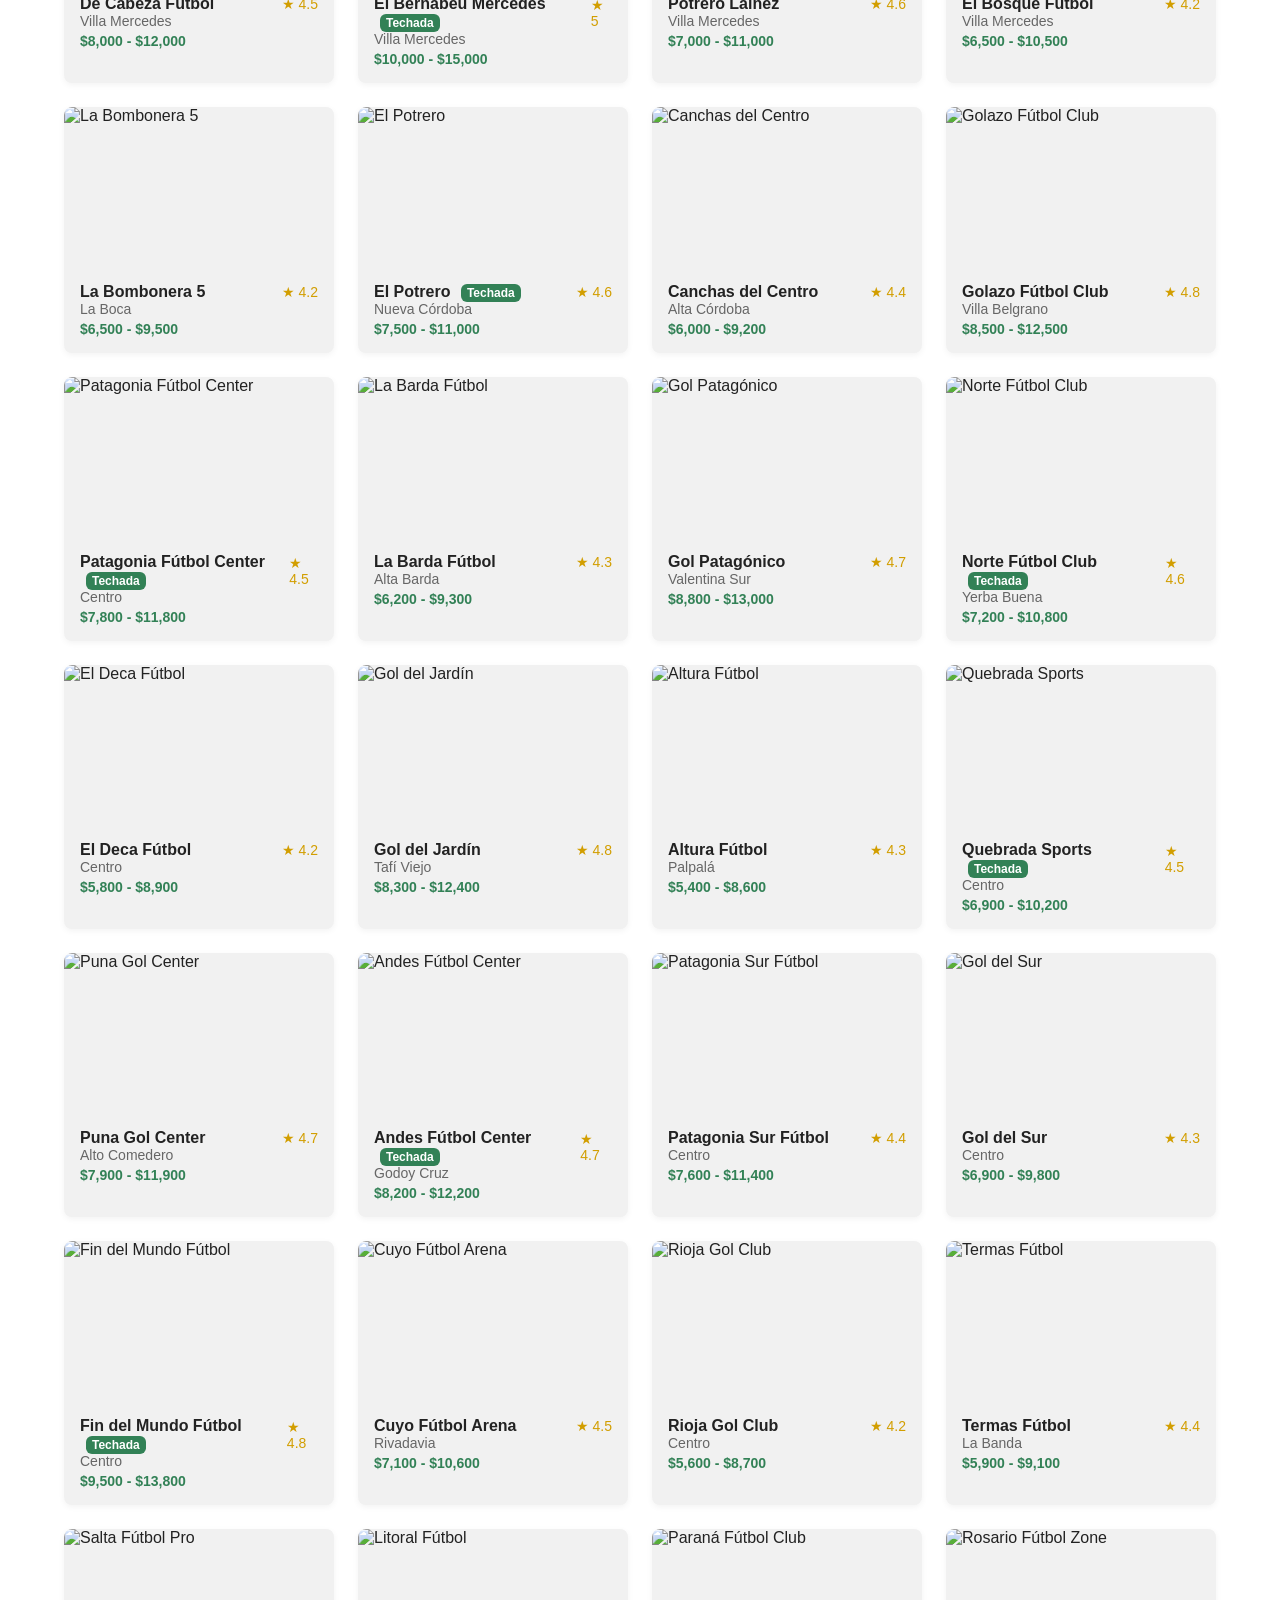
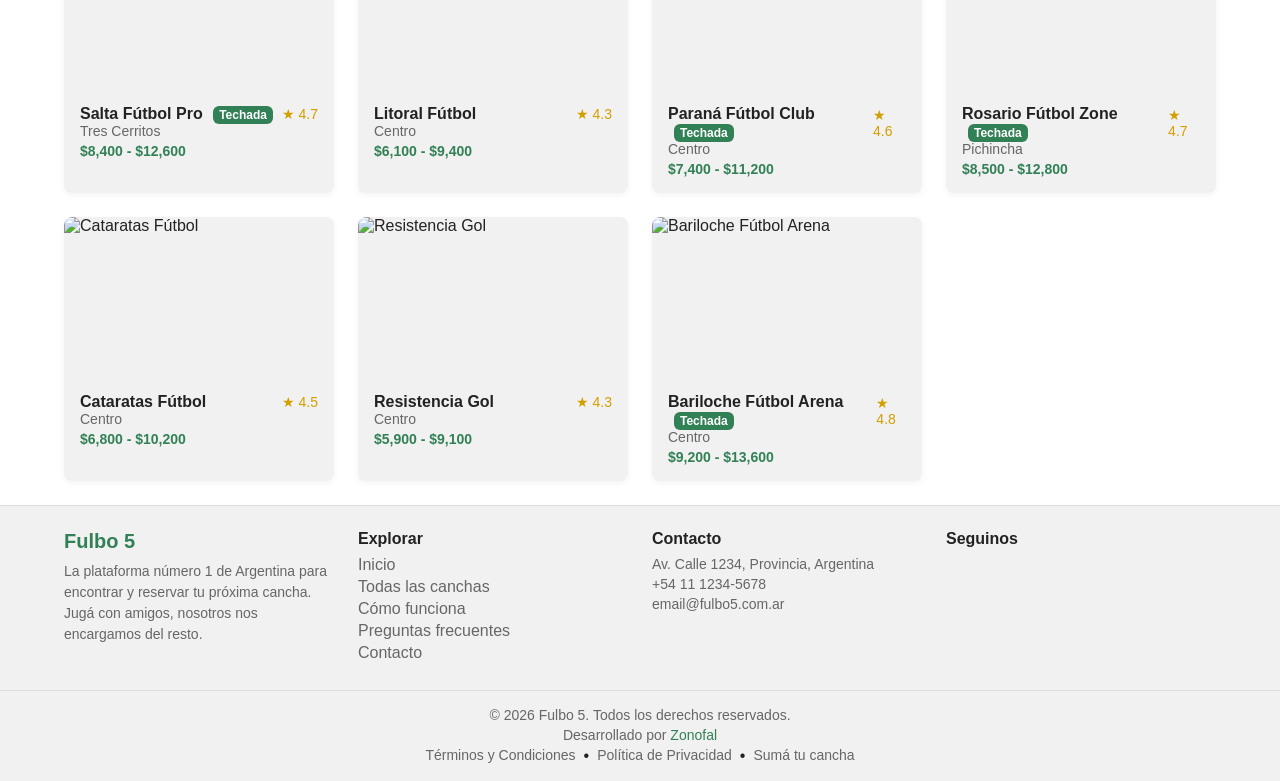
==== commit ae0ddde1: "Add files via upload" ====
--- a/pages/all-fields-page.html
+++ b/pages/all-fields-page.html
@@ -29,6 +29,24 @@
 
 <!-- Routing Machine JS -->
 <script src="https://unpkg.com/leaflet-routing-machine@3.2.12/dist/leaflet-routing-machine.js"></script>
+
+<!-- prevent theme flash on load -->
+<script>
+(function () {
+    const savedTheme = localStorage.getItem("theme");
+
+    const systemDark = window.matchMedia(
+        "(prefers-color-scheme: dark)"
+    ).matches;
+
+    const theme = savedTheme || (systemDark ? "dark" : "light");
+
+    document.documentElement.setAttribute(
+        "data-theme",
+        theme
+    );
+})();
+</script>
 </head>
 <body>
   <header class="header">
--- a/assets/styles/style.css
+++ b/assets/styles/style.css
@@ -1,6 +1,7 @@
 :root {
     --color-bg: hsl(0, 0%, 100%);
-    --color-surface: hsl(0, 0%, 97.6%);
+    --color-surface: hsl(0, 0%, 94.6%);
+    --color-bg-forecast: hsl(207, 49%, 52%);
     --color-text: hsl(0, 0%, 13.3%);
     --color-text-muted: hsl(0, 0%, 40%);
     --color-text-buttons: hsl(0, 0%, 100%);
@@ -46,6 +47,7 @@
 /* DARK THEME */
 [data-theme="dark"] {
     --color-bg: hsl(0, 0%, 7.1%);
+    --color-bg-forecast: hsl(0, 0%, 7.0%);
     --color-surface: hsl(0, 0%, 10.2%);
     --color-text: hsl(0, 0%, 91.8%);
     --color-text-muted: hsl(0, 0%, 66.7%);
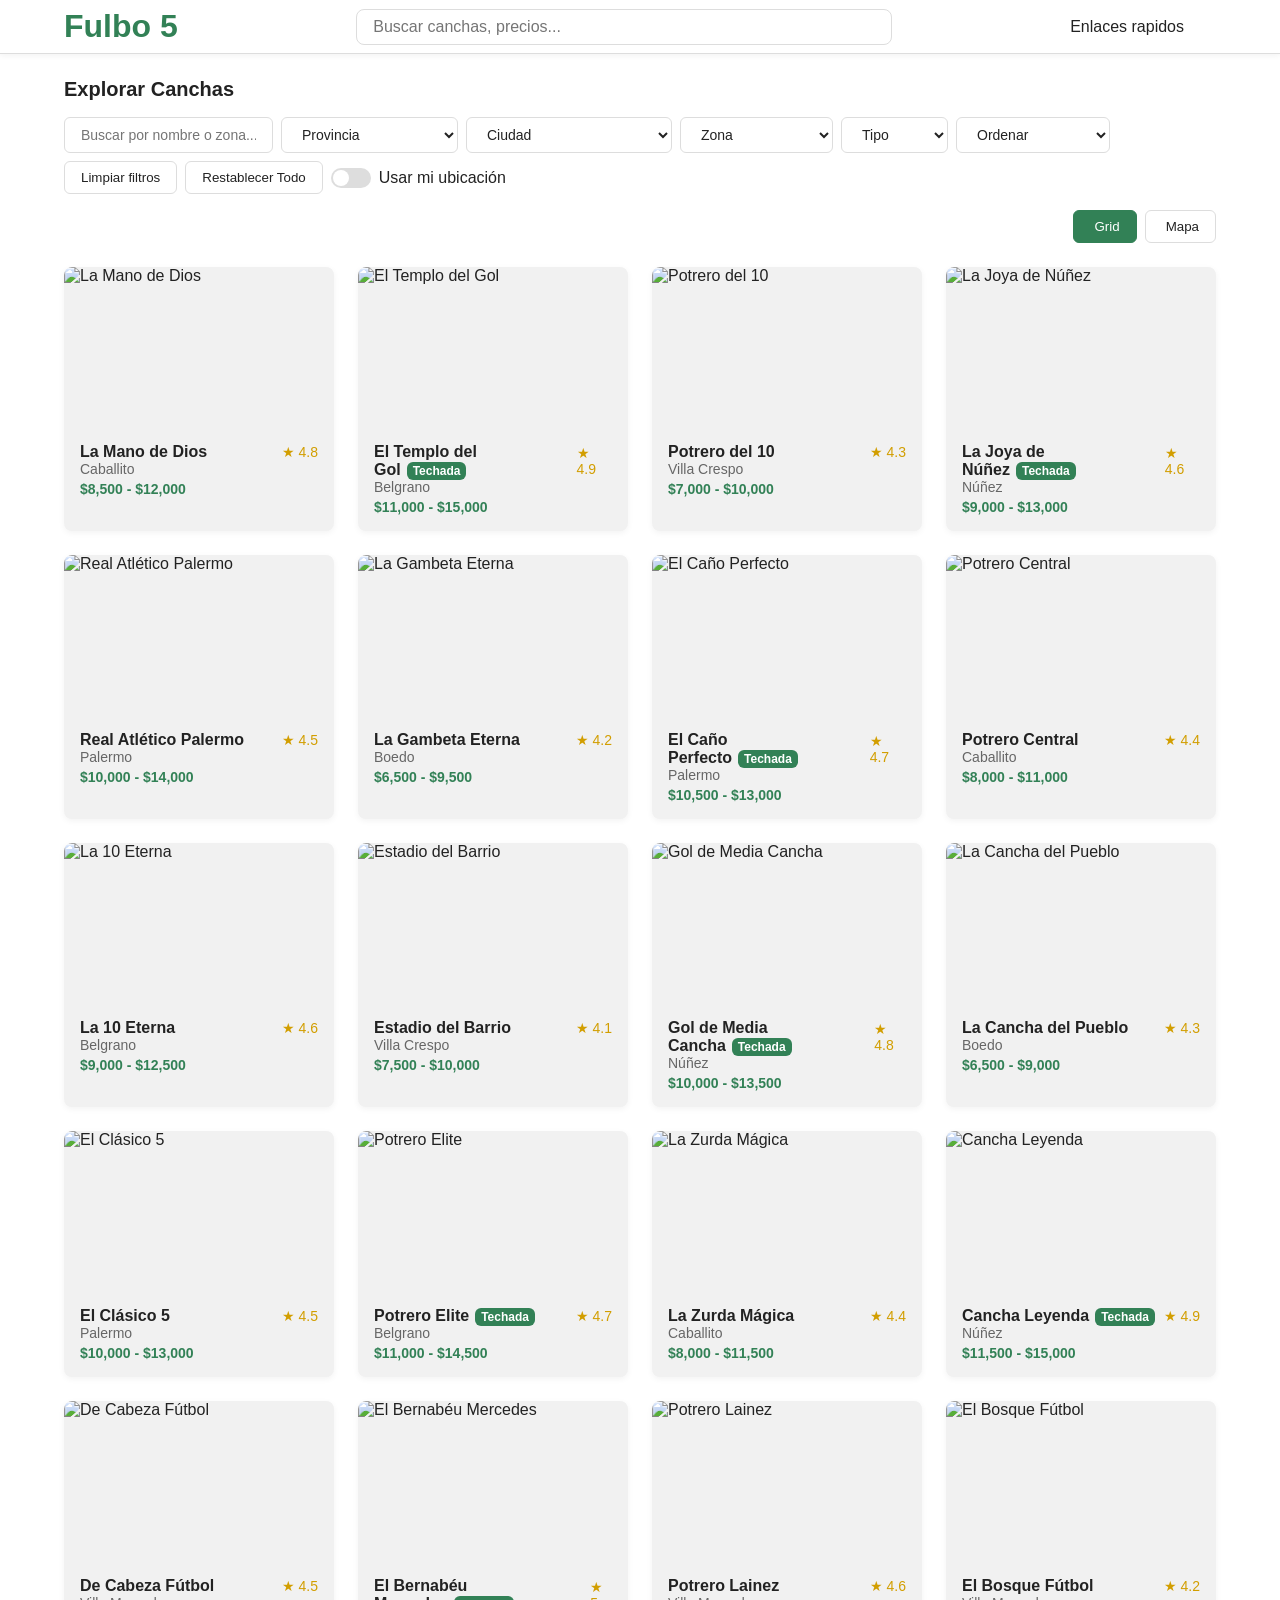
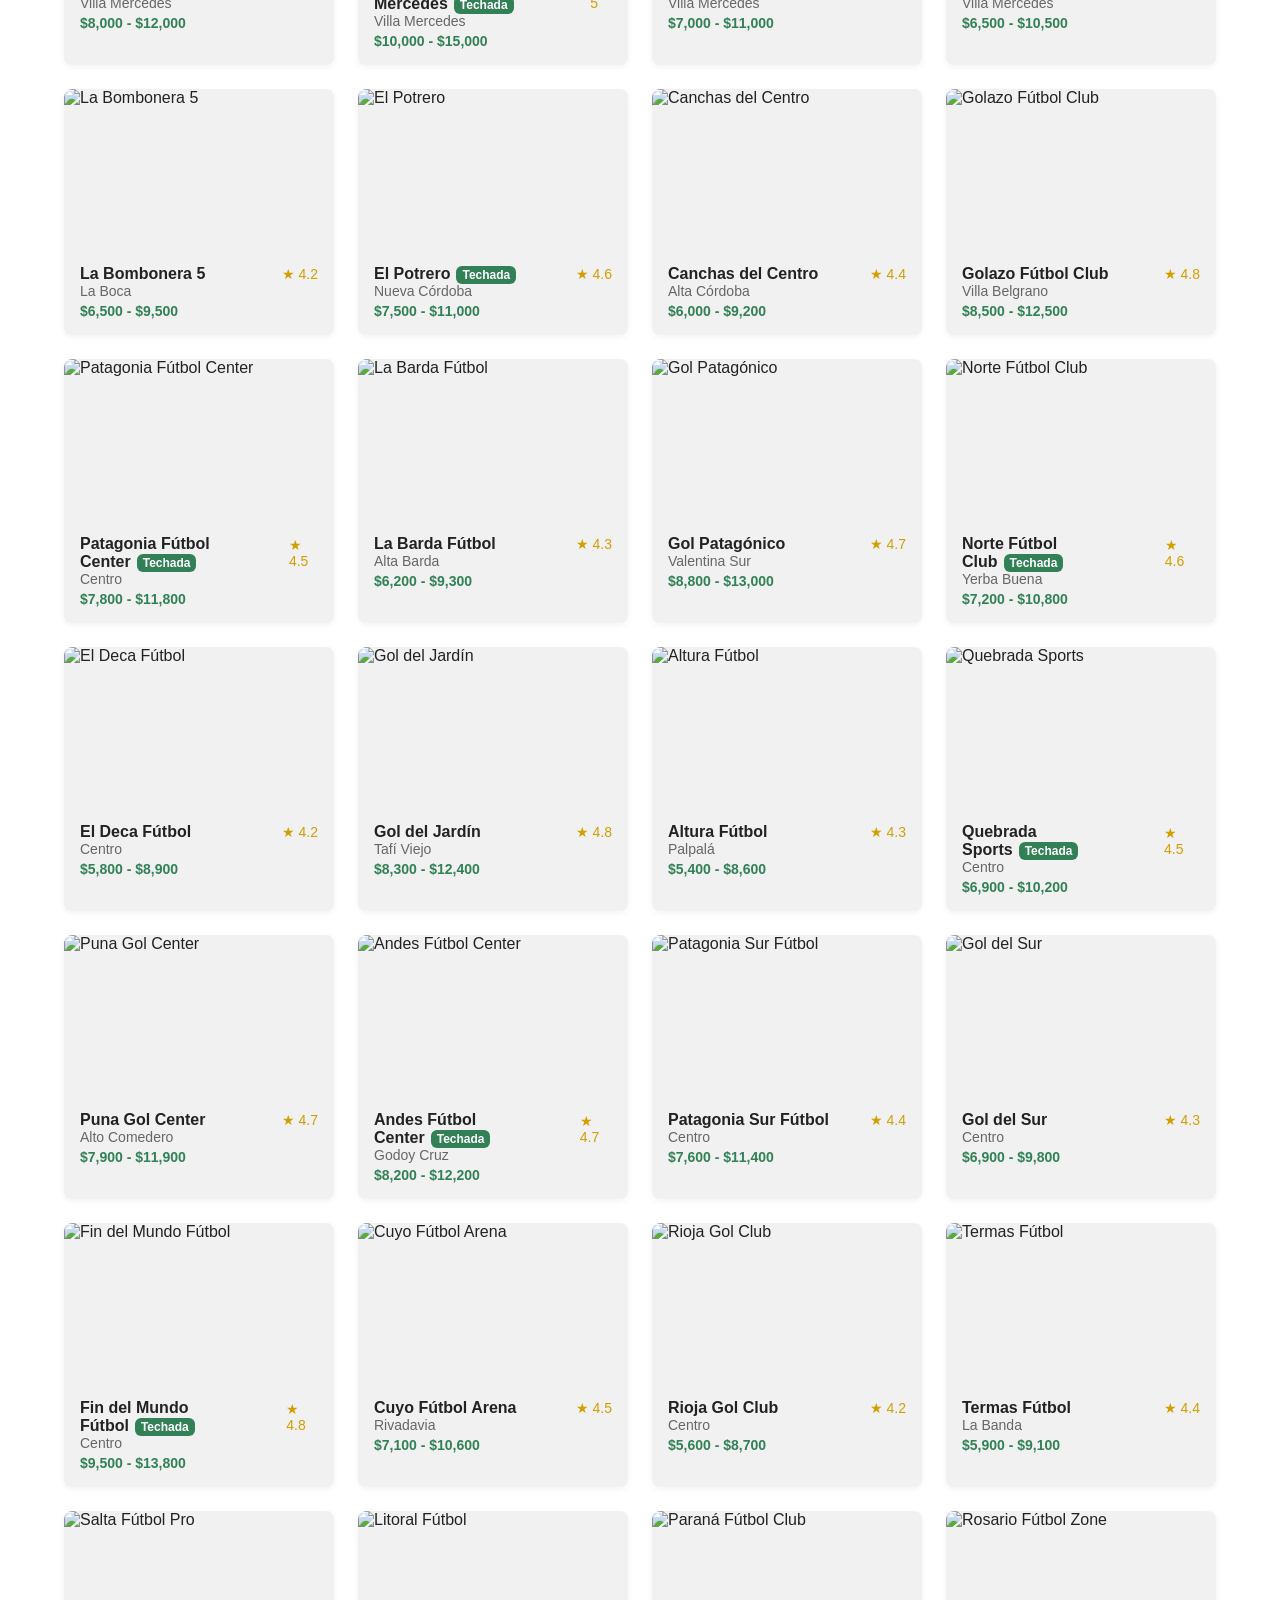
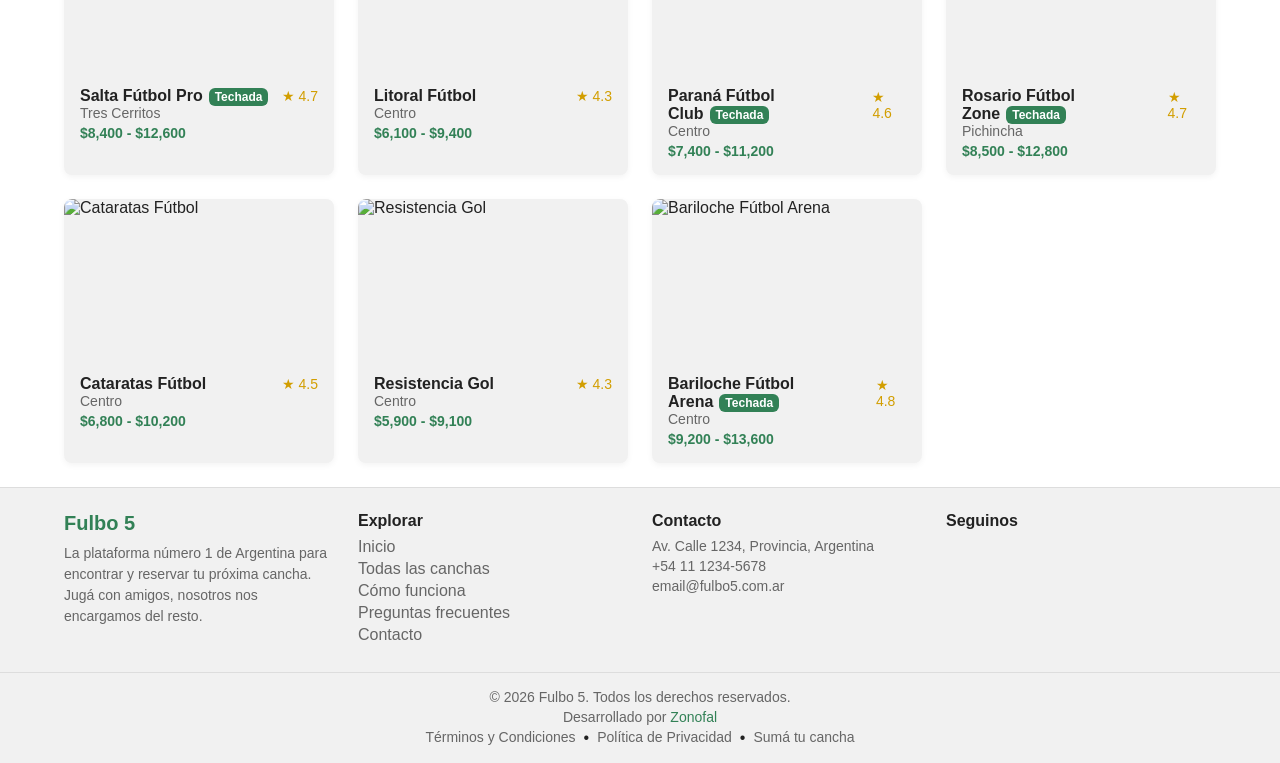
==== commit 592e42d7: "Add files via upload" ====
--- a/pages/all-fields-page.html
+++ b/pages/all-fields-page.html
@@ -89,8 +89,6 @@
             </ul>
         </nav>
 
-        <!-- MOBILE  -->
-
         <!-- Mobile Controls -->
         <div class="controls mobile-only">
             <i class="fas fa-search" id="search-toggle"></i>
@@ -123,7 +121,6 @@
                 </li>
             </ul>
         </nav>
-
     </div>
 </header>
 
@@ -173,14 +170,12 @@
         Restablecer Todo
     </button>
 
-
-
     <div class="location-toggle">
     <label class="switch">
         <input type="checkbox" id="use-location-toggle">
         <span class="slider"></span>
     </label>
-    <span>Usar mi ubicación</span>
+    <span>Usar mi ubicación <i class="fas fa-map-marker-alt"></i> </span>
      </div>
   </div>
 
@@ -273,9 +268,7 @@
         <a href="#">Sumá tu cancha</a>
     </div>
 </div>
-
 </footer>
-
 <script type="module" src="../assets/scripts/main.js"></script>
 </body>
 </html>
--- a/assets/styles/style.css
+++ b/assets/styles/style.css
@@ -1,7 +1,7 @@
 :root {
     --color-bg: hsl(0, 0%, 100%);
     --color-surface: hsl(0, 0%, 94.6%);
-    --color-bg-forecast: hsl(207, 49%, 52%);
+    --color-bg-forecast: hsl(207, 79%, 74%);
     --color-text: hsl(0, 0%, 13.3%);
     --color-text-muted: hsl(0, 0%, 40%);
     --color-text-buttons: hsl(0, 0%, 100%);
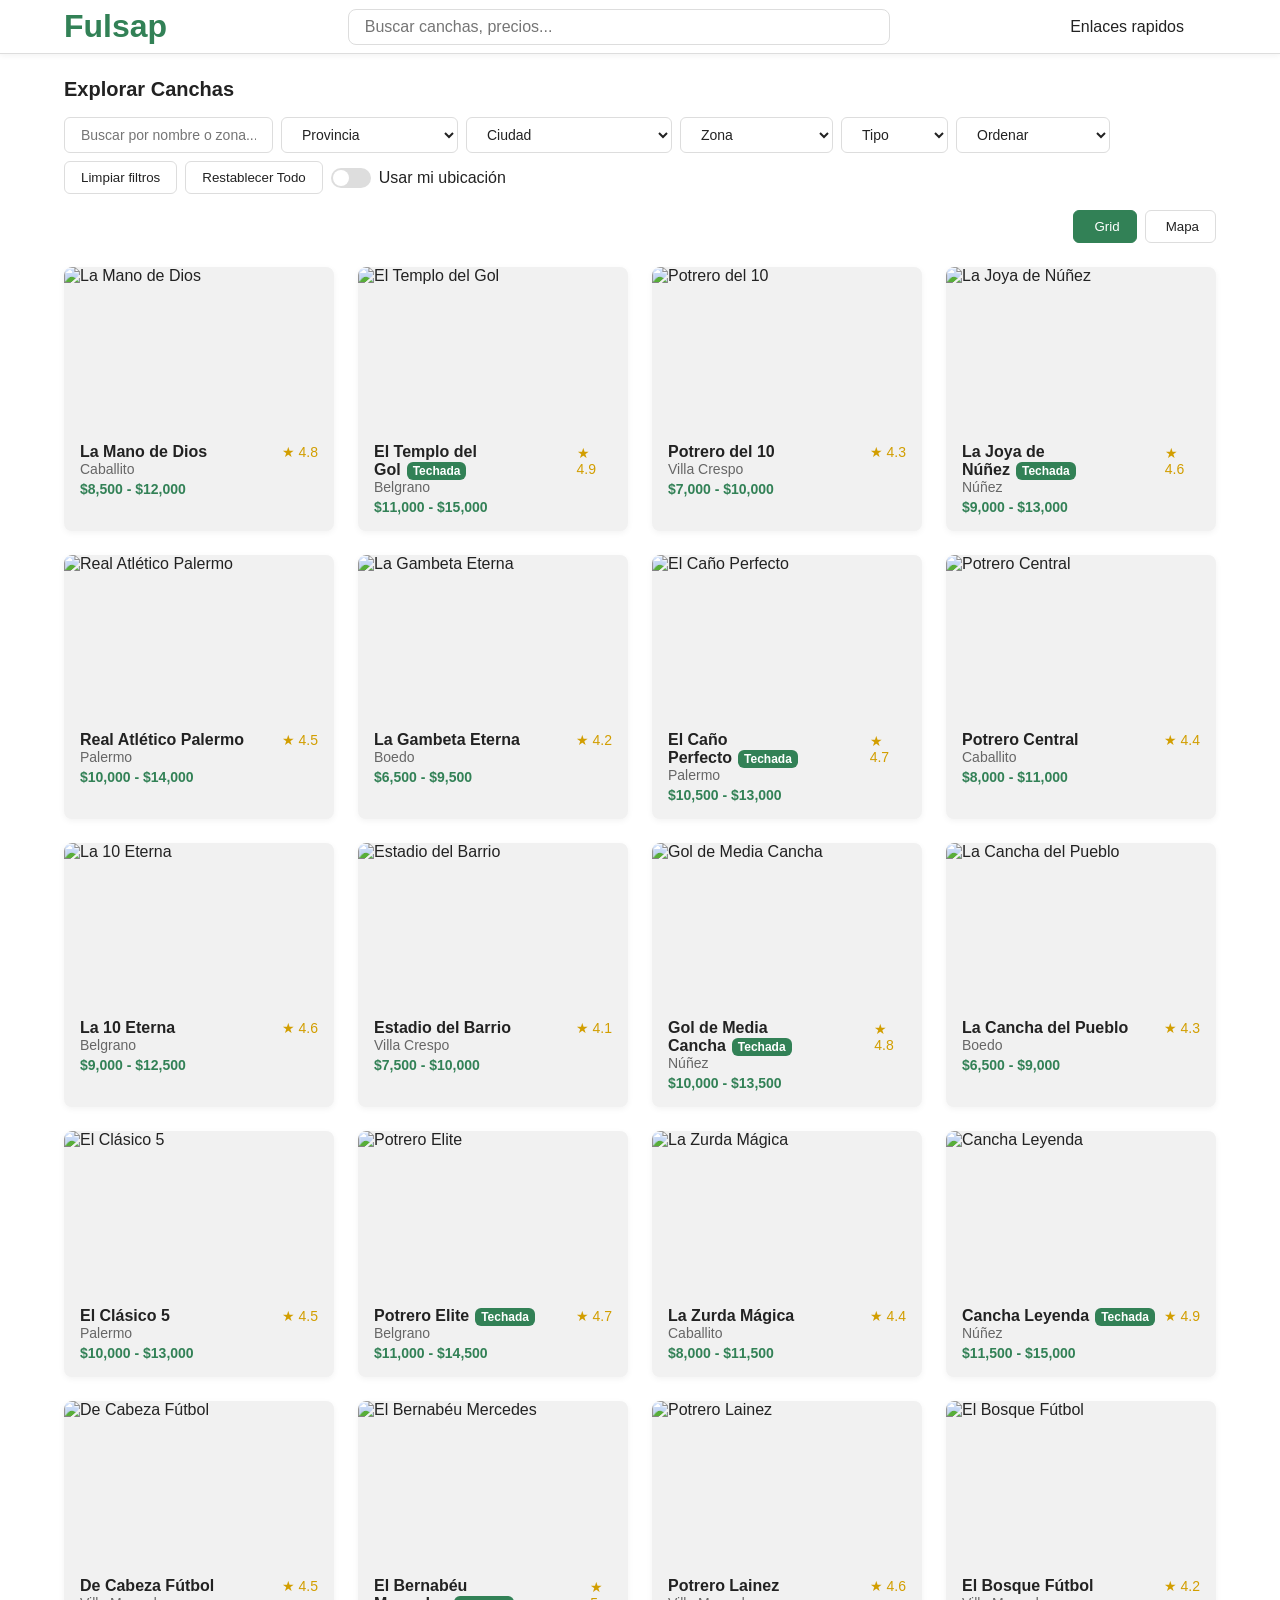
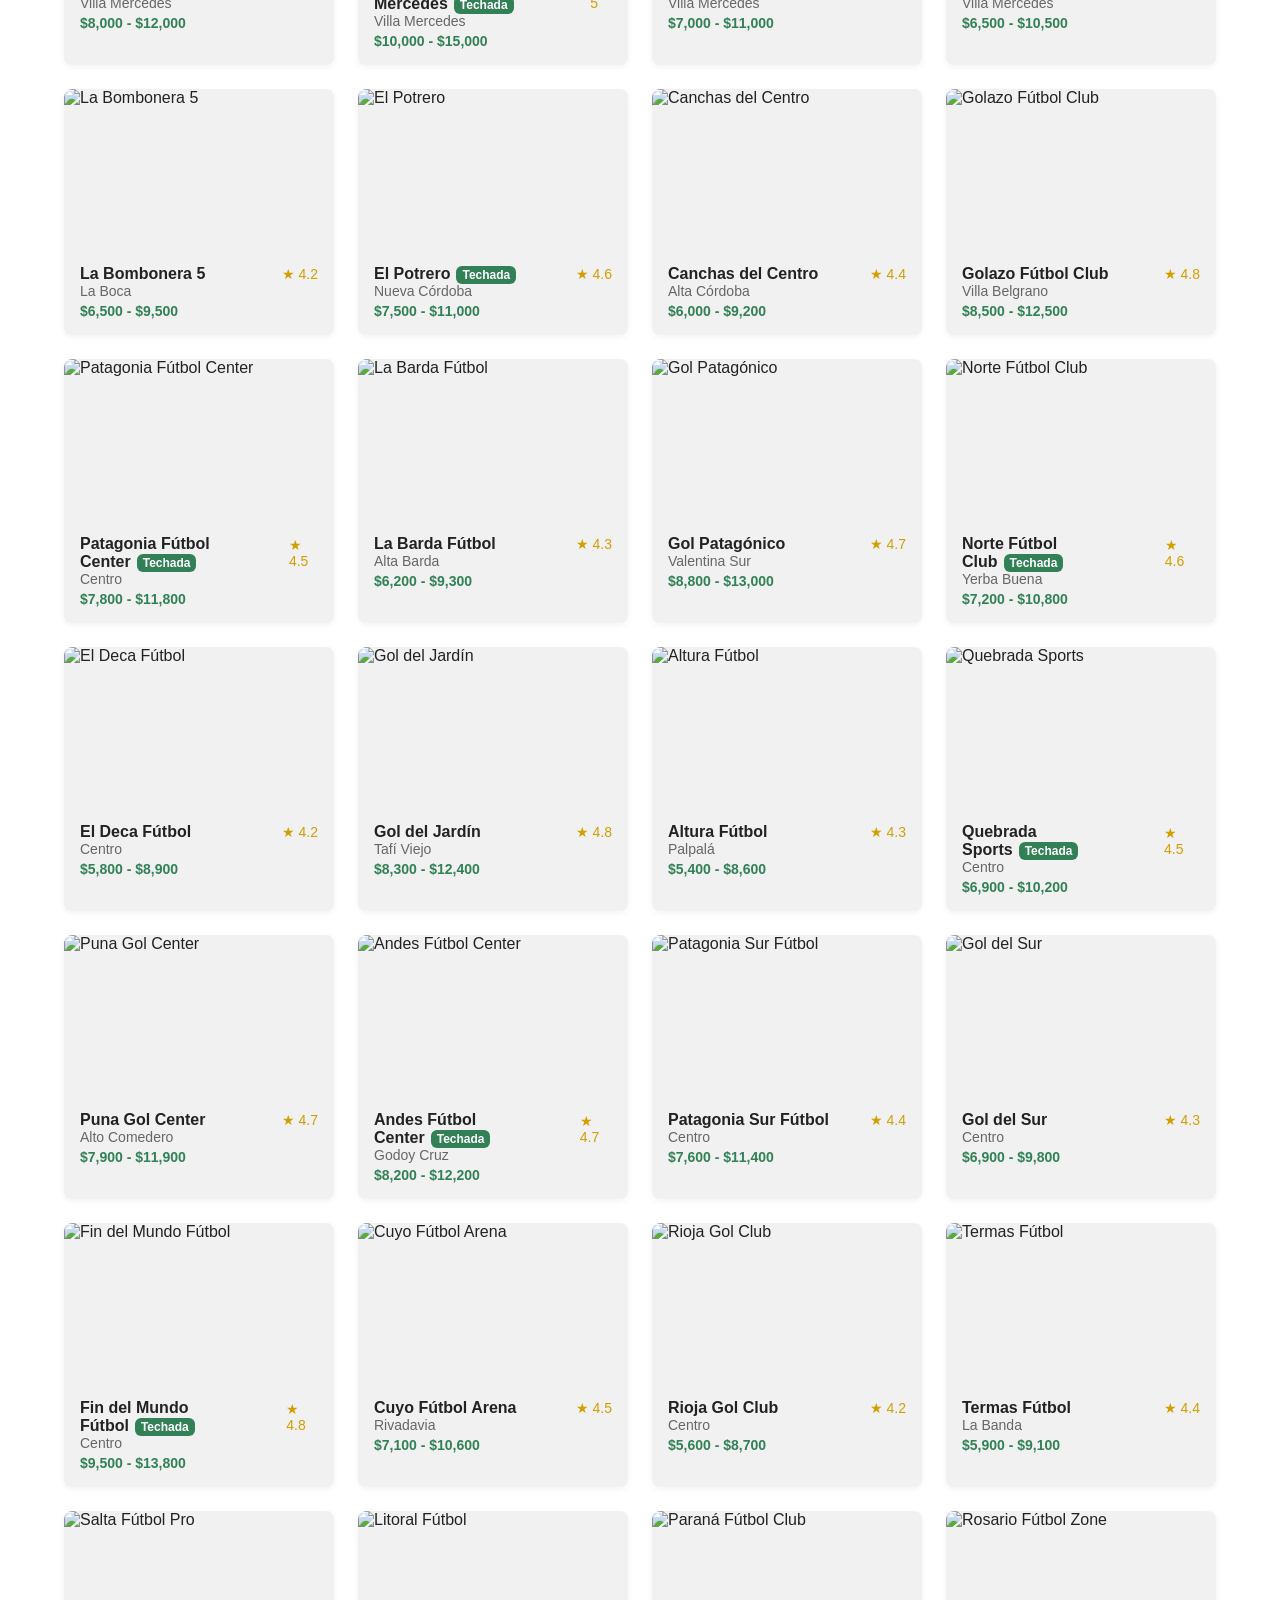
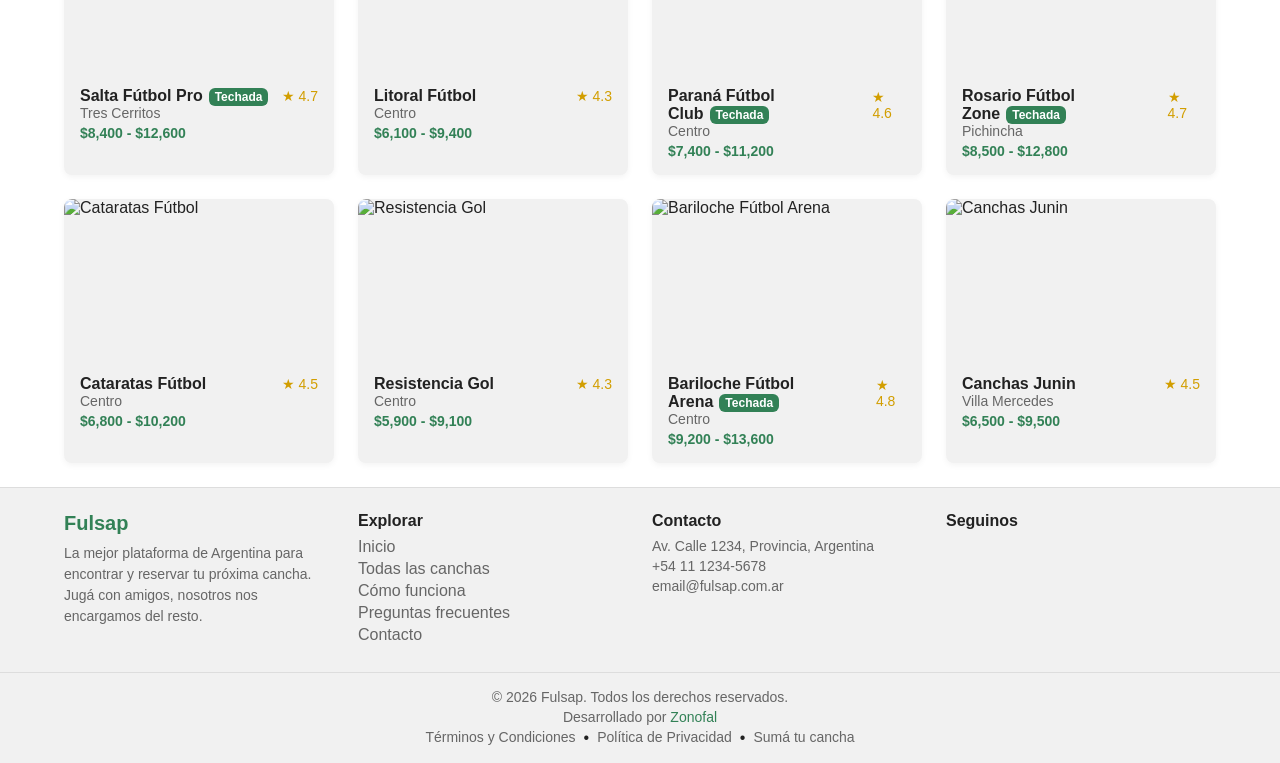
==== commit 43577889: "Add files via upload" ====
--- a/pages/all-fields-page.html
+++ b/pages/all-fields-page.html
@@ -1,10 +1,10 @@
 <!DOCTYPE html>
 <html lang="es">
 <head>
-    <meta name="description" content="Fulbo 5 es un sitio dedicado a la organización de partidos de futbol 5, donde los usuarios pueden buscar canchas, reservar horarios y gestionar sus reservas de manera fácil y rápida.">
+    <meta name="description" content="Fulsap es un sitio dedicado a la organización de partidos de futbol, donde los usuarios pueden buscar canchas, reservar horarios y gestionar sus reservas de manera fácil y rápida.">
     <meta charset="UTF-8">
     <meta name="viewport" content="width=device-width, initial-scale=1.0">
-    <title>Fulbo 5 - Todas las canchas</title>
+    <title>Fulsap - Todas las canchas</title>
 
     <link rel="stylesheet" href="../assets/styles/style.css">
     <link rel="stylesheet" href="../assets/styles/all-fields-page.css">
@@ -54,7 +54,7 @@
 
         <!-- Logo -->
         <a href="../index.html" class="logo">
-            <h1>Fulbo 5</h1>
+            <h1>Fulsap</h1>
         </a>
 
         <!-- Desktop Search -->
@@ -74,9 +74,9 @@
                     <ul class="dropdown-menu">
                         <li><a href="../index.html"> Inicio</a></li>
                         <li><a href="../pages/all-fields-page.html"> Todas las canchas</a></li>
-                        <li><a href="#"> Ayuda y soporte</a></li>
-                        <li><a href="#"> Términos y condiciones</a></li>
-                        <li><a href="#"> Contacto</a></li>
+                        <li><a href="../pages/help-support.html"> Ayuda y soporte</a></li>
+                        <li><a href="../pages/terms-page.html"> Términos y condiciones</a></li>
+                        <li><a href="../pages/contact.html"> Contacto</a></li>
                     </ul>
                 </li>
 
@@ -110,9 +110,9 @@
             <ul>
                 <li><a href="../index.html">Inicio</a></li>
                 <li><a href="../pages/all-fields-page.html">Todas las canchas</a></li>
-                <li><a href="#">Ayuda y soporte</a></li>
-                <li><a href="#">Términos y condiciones</a></li>
-                <li><a href="#">Contacto</a></li>
+                <li><a href="../pages/help-support.html">Ayuda y soporte</a></li>
+                <li><a href="../pages/terms-page.html">Términos y condiciones</a></li>
+                <li><a href="../pages/contact.html">Contacto</a></li>
 
                 <li>
                     <button class="theme-toggle mobile-theme">
@@ -210,10 +210,10 @@
 
         <!-- BRAND -->
         <div class="footer-brand">
-            <a href="../index.html" class="footer-logo">Fulbo 5</a>
+            <a href="../index.html" class="footer-logo">Fulsap</a>
 
             <p>
-                La plataforma número 1 de Argentina para encontrar y reservar tu próxima cancha.
+                La mejor plataforma de Argentina para encontrar y reservar tu próxima cancha.
                 Jugá con amigos, nosotros nos encargamos del resto.
             </p>
         </div>
@@ -223,10 +223,10 @@
             <h4>Explorar</h4>
             <ul>
                 <li><a href="../index.html">Inicio</a></li>
-                <li><a href="#">Todas las canchas</a></li>
-                <li><a href="#">Cómo funciona</a></li>
-                <li><a href="#">Preguntas frecuentes</a></li>
-                <li><a href="#">Contacto</a></li>
+                <li><a href="../pages/all-fields-page.html">Todas las canchas</a></li>
+                <li><a href="../pages/how-it-works.html">Cómo funciona</a></li>
+                <li><a href="../pages/faqs.html">Preguntas frecuentes</a></li>
+                <li><a href="../pages/contact.html">Contacto</a></li>
             </ul>
         </div>
 
@@ -235,7 +235,7 @@
             <h4>Contacto</h4>
             <p>Av. Calle 1234, Provincia, Argentina</p>
             <p>+54 11 1234-5678</p>
-            <p>email@fulbo5.com.ar</p>
+            <p>email@fulsap.com.ar</p>
         </div>
 
         <!-- SOCIALS -->
@@ -254,18 +254,18 @@
 
     <!-- BOTTOM -->
     <div class="footer-bottom">
-    <p>© 2026 Fulbo 5. Todos los derechos reservados.</p>
+    <p>© 2026 Fulsap. Todos los derechos reservados.</p>
 
     <p class="developer">
         Desarrollado por <a href="https://zonofal.com" target="_blank">Zonofal</a>
     </p>
 
     <div class="footer-legal">
-        <a href="#">Términos y Condiciones</a>
+        <a href="../pages/terms-page.html">Términos y Condiciones</a>
         <span>•</span>
-        <a href="#">Política de Privacidad</a>
+        <a href="../pages/privacy-page.html">Política de Privacidad</a>
         <span>•</span>
-        <a href="#">Sumá tu cancha</a>
+        <a href="../pages/add-field.html">Sumá tu cancha</a>
     </div>
 </div>
 </footer>
--- a/assets/styles/style.css
+++ b/assets/styles/style.css
@@ -7,6 +7,8 @@
     --color-text-buttons: hsl(0, 0%, 100%);
     --color-text-tags: hsl(0, 0%, 100%);
 
+    --color-text-hero-section: hsl(0, 0%, 100%);
+
     --color-primary: hsl(147, 44.4%, 35.1%);
     --color-primary-hover: hsl(147, 44.4%, 25.1%);
 
@@ -16,6 +18,8 @@
     --color-success: hsl(120, 61.2%, 40.2%);
     --color-error: hsl(354, 70.4%, 54.1%);
     --color-warning: hsl(45, 100%, 41.2%);
+
+    --color-button-arrow: hsl(147, 44.4%, 25.1%); 
 
     --font-main: 'Segoe UI', sans-serif;
 
@@ -39,6 +43,8 @@
     --shadow-sm: 0 2px 6px rgba(0,0,0,0.05);
     --shadow-md: 0 4px 10px rgba(0,0,0,0.08);
     --shadow-lg: 0 8px 20px rgba(0,0,0,0.12);
+
+    --text-shadow-hero: 0 4px 12px rgba(0,0,0,0.25);
 
     --transition-fast: 0.2s ease;
     --transition: 0.3s ease;
@@ -53,18 +59,23 @@
     --color-text-muted: hsl(0, 0%, 66.7%);
     --color-text-buttons: hsl(0, 0%, 0%);
     --color-text-tags: hsl(0, 0%, 0%);
+    --color-text-hero-section: hsl(0, 0%, 90%);
 
     --color-primary: hsl(147, 70.8%, 40%);
     --color-primary-hover: hsl(147, 62.5%, 32%);
 
+    --color-buttons-arrow: hsl(147, 77%, 45%);
+
     --color-warning: hsl(45, 100%, 51.2%);
 
-    --color-border: #2a2a2a;
-    --color-hover: #1e2a24;
+    --color-border: hsl(0, 0%, 16.5%);
+    --color-hover: hsl(154, 18%, 14%);
 
     --shadow-sm: 0 2px 6px rgba(0,0,0,0.3);
     --shadow-md: 0 4px 10px rgba(0,0,0,0.5);
     --shadow-lg: 0 8px 20px rgba(0,0,0,0.7);
+
+    --text-shadow-hero: 0 4px 18px rgba(0,0,0,0.95);
 }
 
 /* RESET */
@@ -393,49 +404,140 @@
 
 
 /* HERO */
-.hero {
-    padding: var(--space-lg) 0;
-    text-align: center;
-    background: linear-gradient(
-        to bottom,
-        var(--color-bg),
-        var(--color-surface)
-    );
-    padding: 60px 0;
-    min-height: 400px;
+.hero{
+    position: relative;
+    min-height: 520px;
     display: flex;
     align-items: center;
     justify-content: center;
-}
-
-.hero-content {
-    width: 90%;
+    overflow: hidden;
+    padding: 80px 0;
+    background: linear-gradient(to bottom,var(--color-bg),var(--color-surface));
+    border-bottom: 1px solid var(--color-border);
+}
+
+/* background image */
+
+.hero-bg{
+    position: absolute;
+    inset: 0;
+    width: 100%;
+    height: 100%;
+    object-fit: cover;
+    z-index: 1;
+    transform: scale(1.02);
+}
+
+/* overlay */
+
+.hero-overlay{
+    position:absolute;
+    inset:0;
+    background: linear-gradient( to bottom,rgba(0,0,0,.45), rgba(0,0,0,.68));
+    z-index:2;
+}
+
+/* content */
+
+.hero-content{
+    position: relative;
+    z-index: 3;
+    width: min(90%, 760px);
     margin: auto;
-    max-width: 700px;
-}
-
-.hero h2 {
-    font-size: var(--font-size-3xl);
-    margin-bottom: var(--space-md);
-}
-
-.hero p {
-    color: var(--color-text-muted);
-    margin-bottom: var(--space-lg);
-}
-
-/* BUTTON */
-.btn-primary {
-    display: inline-block;
+    text-align: center;
+    color: var(--color-text-buttons);
+}
+
+/* title */
+
+.hero h2{
+    font-size:clamp( 2.2rem,5vw,4.5rem);
+    line-height:1.1;
+    margin-bottom:var(--space-md);
+    text-wrap:balance;
+    text-shadow: var(--text-shadow-hero);
+    color: var(--color-text-hero-section);
+        
+}
+
+/* text */
+
+.hero p{
+    font-size:clamp( var(--font-size-md),2vw, var(--font-size-lg) );
+    line-height:1.7;
+    color: var(--color-text-hero-section);
+    text-shadow: var(--text-shadow-hero);
+    margin-bottom:var(--space-lg);
+    max-width:640px;
+    margin-inline:auto;
+}
+
+/* button */
+
+.btn-primary{
+    display:inline-flex;
+    align-items:baseline;
+    gap:10px;
     padding: var(--space-sm) var(--space-md);
     background: var(--color-primary);
     color: var(--color-text-buttons);
+    border: 1px solid transparent;
     border-radius: var(--border-radius-md);
+    text-decoration:none;
+    font-weight:600;
+    box-shadow: var(--shadow-md);
     transition: var(--transition);
 }
 
-.btn-primary:hover {
+.btn-primary:hover{
     background: var(--color-primary-hover);
+    transform: translateY(-2px);
+    box-shadow: var(--shadow-lg);
+}
+
+/* icon */
+
+/* .btn-primary i{
+    font-size: var(--font-size-sm);
+    transition: var(--transition-fast);
+}
+
+.btn-primary:hover i{
+    transform: translateX(3px);
+} */
+
+
+
+@media (max-width:768px){
+
+    .hero{
+        min-height:460px;
+        padding:60px 0;
+    }
+
+    .hero-content{
+        width:92%;
+    }
+
+    .hero p{
+        line-height:1.6;
+    }
+}
+
+@media (max-width:480px){
+
+    .hero{
+        min-height:420px;
+    }
+
+    .hero h2{
+        font-size:2.2rem;
+    }
+
+    .btn-primary{
+        width:100%;
+        justify-content:center;
+    }
 }
 
 /* FEATURED SECTION  */
